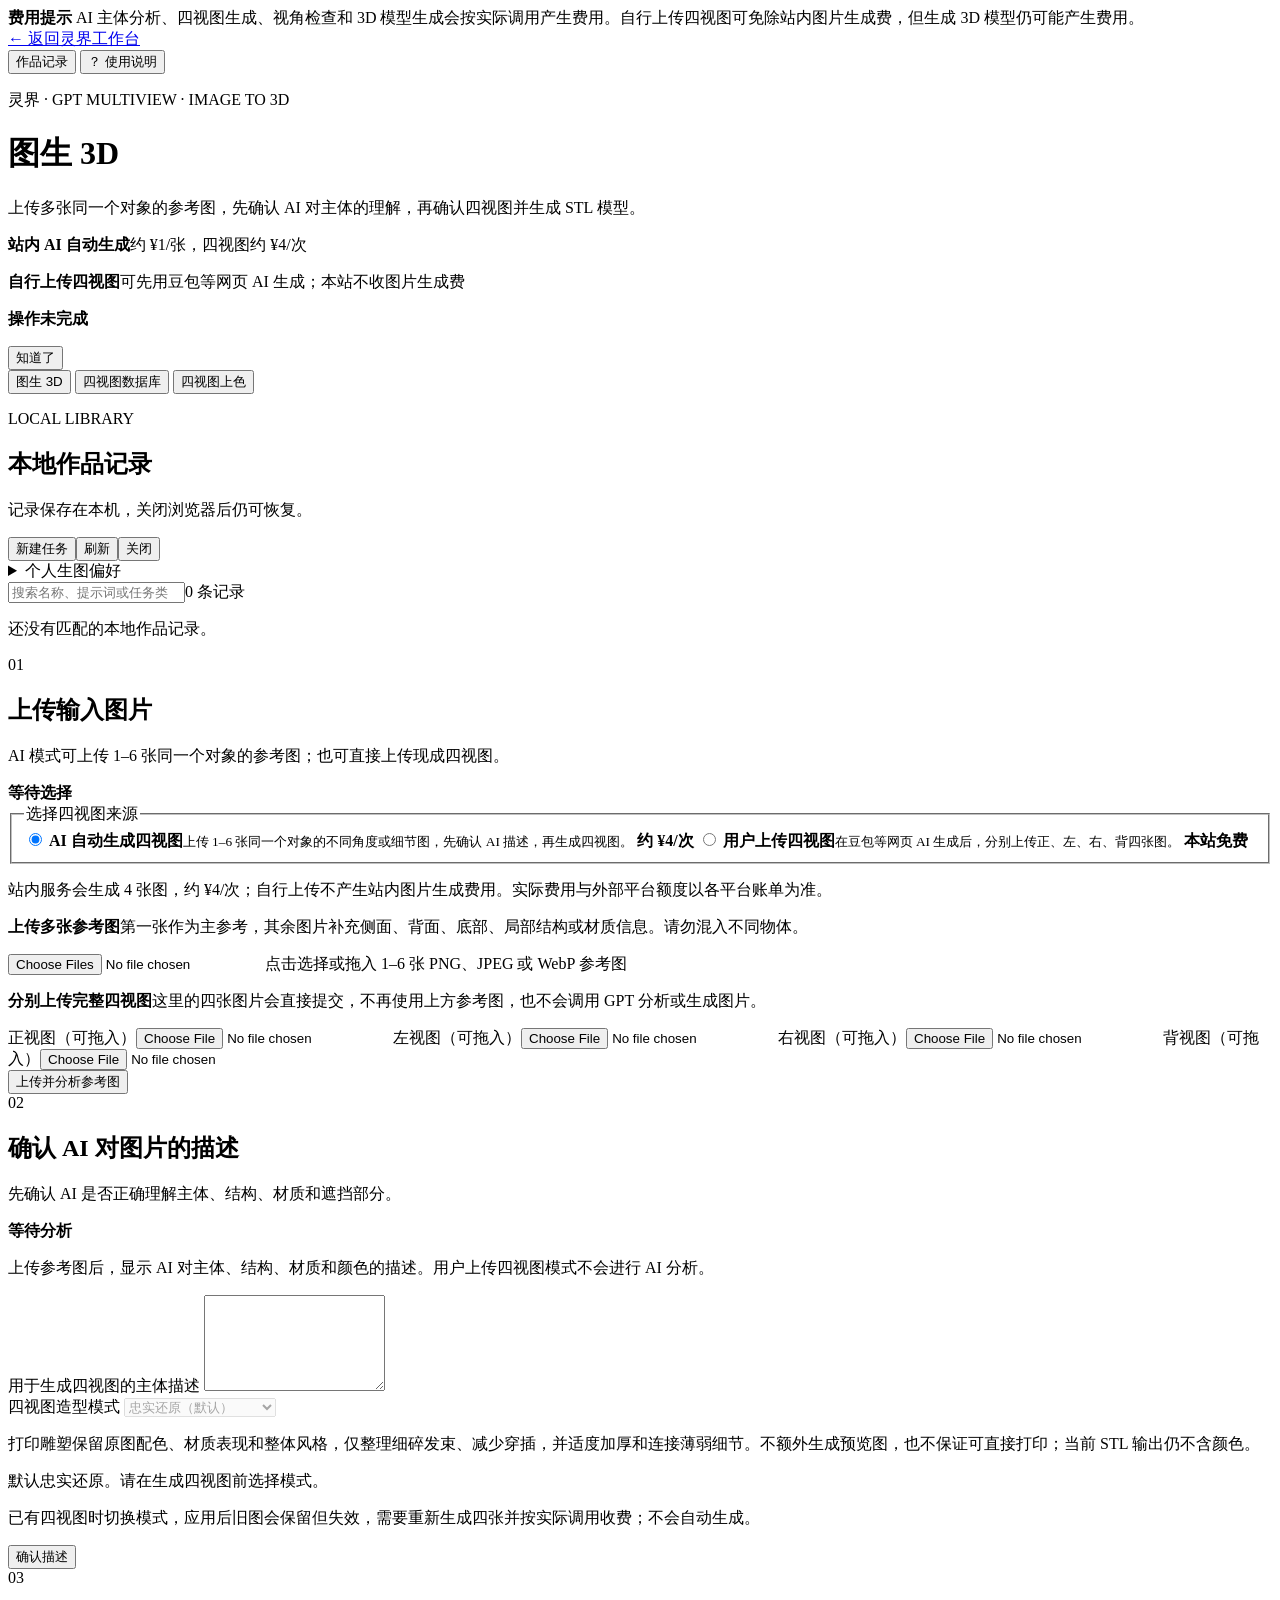
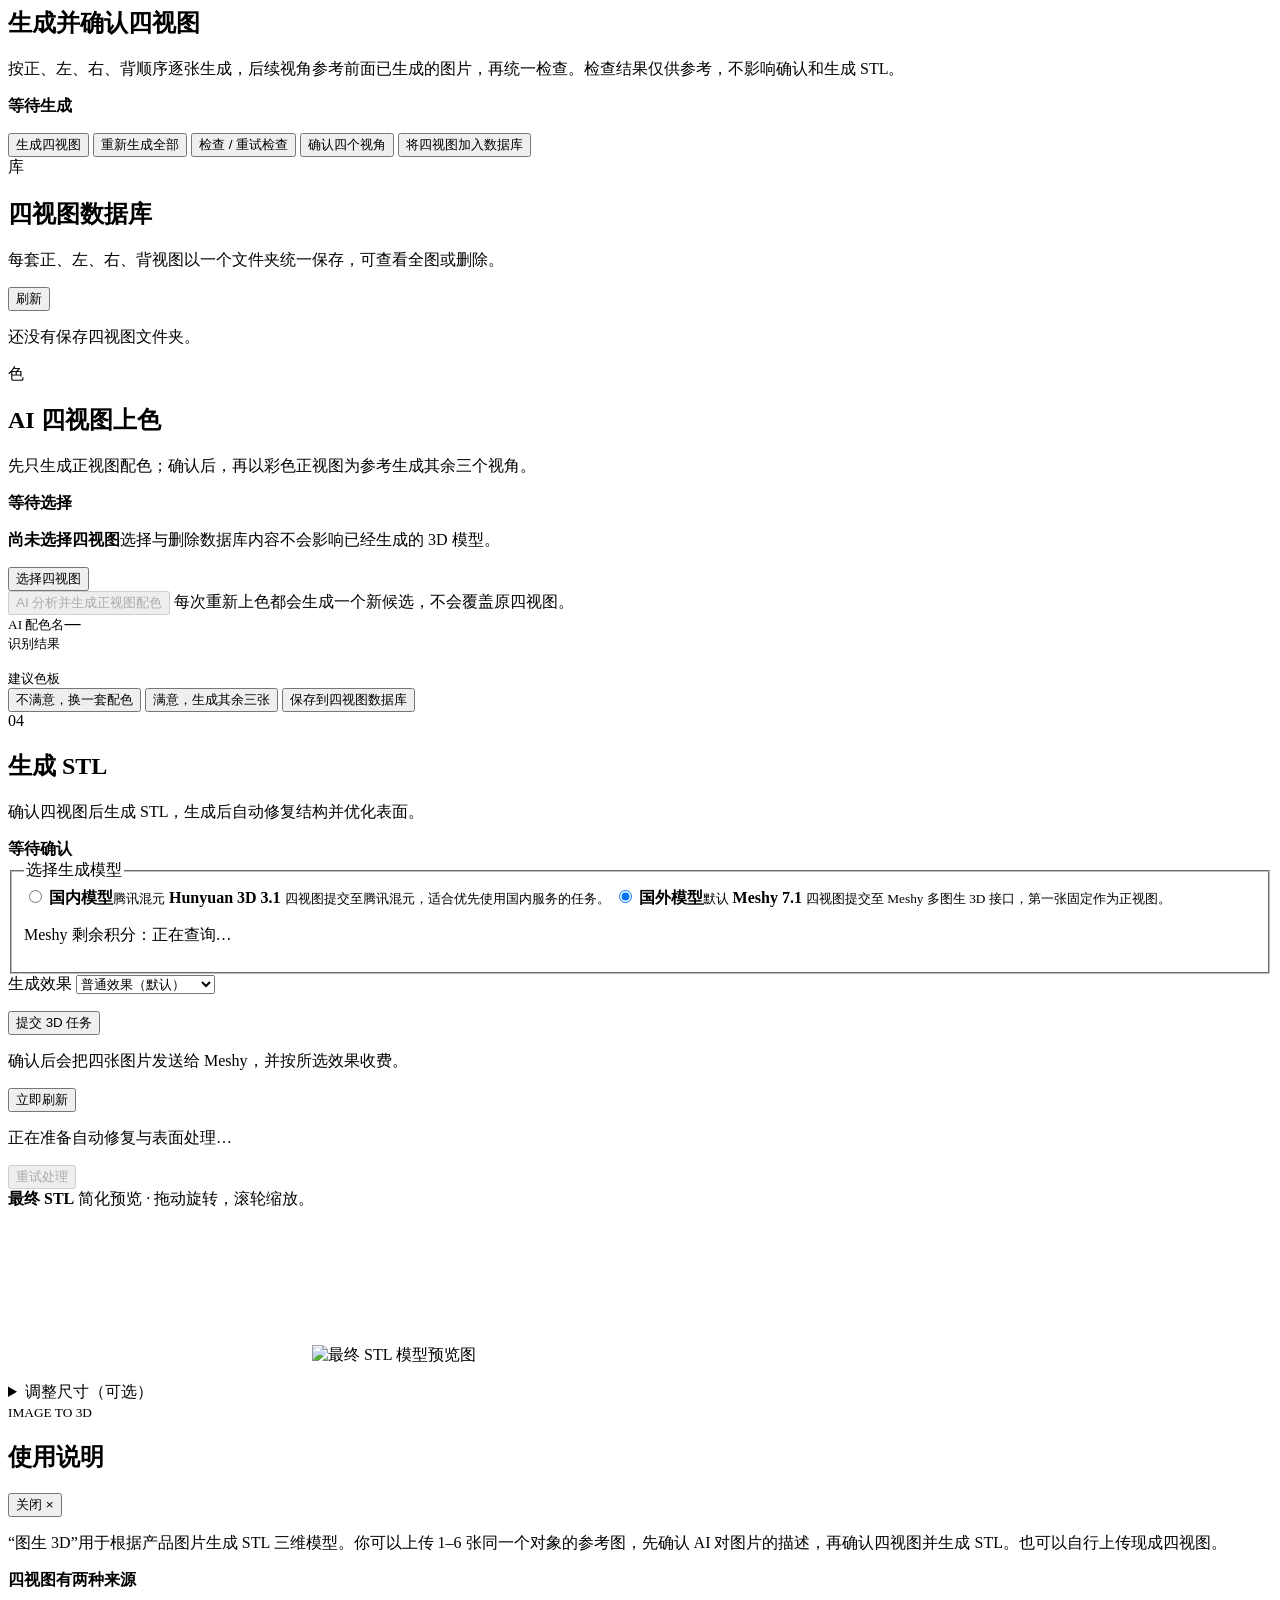
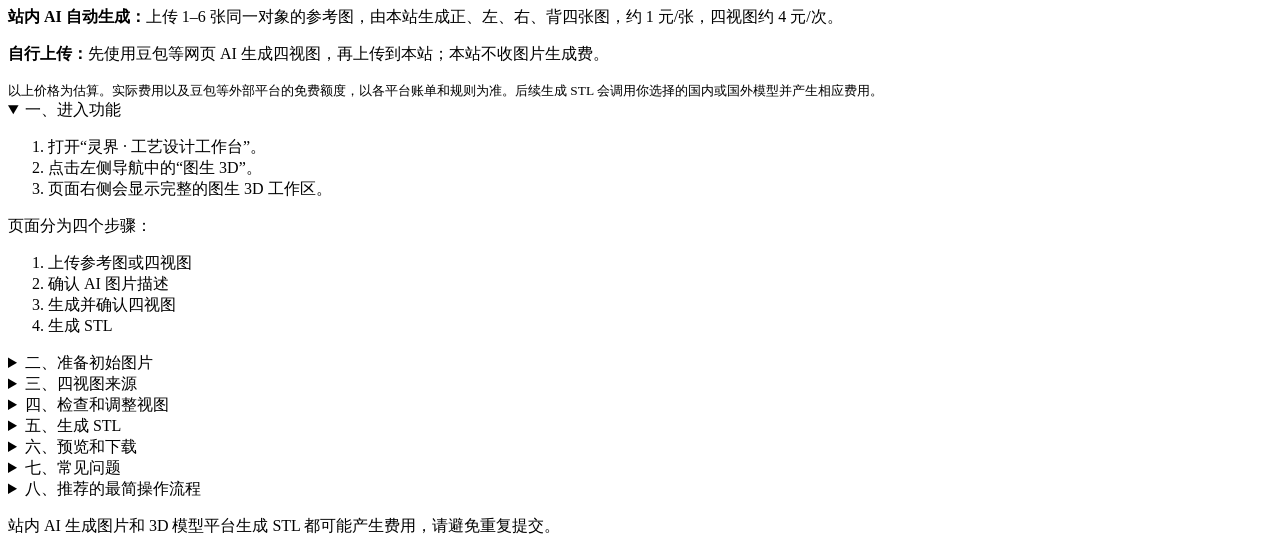
==== image3d_frontend/index.html @ 9ce78690 "all" ====
<!doctype html>
<html lang="zh-CN">
<head>
  <meta charset="utf-8">
  <meta name="viewport" content="width=device-width, initial-scale=1">
  <title>灵界 · 图生 3D</title>
  <link rel="stylesheet" href="/static/styles.css?v=20261128-4">
  <link rel="stylesheet" href="/assets/fee-banner.css">
</head>
<body>
  <aside id="paid-feature-banner" class="paid-feature-banner" role="note" aria-label="费用提示">
    <strong>费用提示</strong>
    <span>AI 主体分析、四视图生成、视角检查和 3D 模型生成会按实际调用产生费用。自行上传四视图可免除站内图片生成费，但生成 3D 模型仍可能产生费用。</span>
  </aside>
  <main class="shell">
    <header class="hero">
      <a class="back-link" href="/">← 返回灵界工作台</a>
      <div class="hero-actions">
        <button id="library-toggle" class="library-toggle" type="button" aria-controls="library-panel" aria-expanded="false">作品记录</button>
        <button id="guide-toggle" class="guide-toggle" type="button" aria-controls="usage-guide" aria-expanded="false">？ 使用说明</button>
      </div>
      <p id="workspace-eyebrow" class="eyebrow">灵界 · GPT MULTIVIEW · IMAGE TO 3D</p>
      <h1 id="workspace-title">图生 3D</h1>
      <p id="workspace-copy" class="hero-copy">上传多张同一个对象的参考图，先确认 AI 对主体的理解，再确认四视图并生成 STL 模型。</p>
      <div id="view-source-intro" class="view-source-intro" aria-label="四视图来源说明">
        <p><strong>站内 AI 自动生成</strong><span>约 ¥1/张，四视图约 ¥4/次</span></p>
        <p><strong>自行上传四视图</strong><span>可先用豆包等网页 AI 生成；本站不收图片生成费</span></p>
      </div>
    </header>

    <div id="notice" class="notice hidden" role="status" aria-live="polite"></div>
    <div id="workflow-error" class="error-panel hidden" role="alert">
      <div><strong id="workflow-error-title">操作未完成</strong><p id="workflow-error-message"></p><code id="workflow-error-code"></code></div>
      <button id="dismiss-error" type="button">知道了</button>
    </div>

    <nav class="workspace-switcher" aria-label="图生 3D 功能选择">
      <button type="button" data-workspace="3d" aria-pressed="true">图生 3D</button>
      <button type="button" data-workspace="library" aria-pressed="false">四视图数据库</button>
      <button type="button" data-workspace="color" aria-pressed="false">四视图上色</button>
    </nav>

    <section id="library-panel" class="library-panel hidden" aria-labelledby="library-title">
      <header class="library-heading">
        <div><p class="eyebrow">LOCAL LIBRARY</p><h2 id="library-title">本地作品记录</h2><p id="library-status">记录保存在本机，关闭浏览器后仍可恢复。</p></div>
        <div><button id="library-new-task" type="button">新建任务</button><button id="library-refresh" type="button">刷新</button><button id="library-close" type="button">关闭</button></div>
      </header>
      <details class="library-preferences">
        <summary>个人生图偏好</summary>
        <label class="library-preference-switch"><input id="library-preferences-enabled" type="checkbox"> 在之后创建的新任务中应用这些偏好</label>
        <textarea id="library-preferences-prompt" rows="4" maxlength="4000" placeholder="例如：主体居中、背景简洁、偏写实、避免过度磨皮；金属产品使用柔和侧光。"></textarea>
        <div class="library-preference-actions"><small>只在创建新任务时锁定；每条记录都会标明是否应用过偏好。</small><button id="library-save-preferences" type="button">保存偏好</button></div>
      </details>
      <div class="library-toolbar"><input id="library-search" type="search" placeholder="搜索名称、提示词或任务类型"><span id="library-count">0 条记录</span></div>
      <p id="library-empty" class="library-empty">还没有匹配的本地作品记录。</p>
      <div id="library-grid" class="library-grid"></div>
    </section>

    <section id="upload-step" class="panel" data-workspace-view="3d">
      <div class="step-title"><span>01</span><div><h2>上传输入图片</h2><p>AI 模式可上传 1–6 张同一个对象的参考图；也可直接上传现成四视图。</p></div><b id="upload-state" class="step-state active">等待选择</b></div>
      <form id="upload-form" class="stack">
        <fieldset class="view-source-options">
          <legend>选择四视图来源</legend>
          <label class="source-option">
            <input type="radio" name="view-source" value="generated" checked>
            <span><strong>AI 自动生成四视图</strong><small>上传 1–6 张同一个对象的不同角度或细节图，先确认 AI 描述，再生成四视图。</small></span>
            <b>约 ¥4/次</b>
          </label>
          <label class="source-option">
            <input type="radio" name="view-source" value="uploaded">
            <span><strong>用户上传四视图</strong><small>在豆包等网页 AI 生成后，分别上传正、左、右、背四张图。</small></span>
            <b>本站免费</b>
          </label>
        </fieldset>
        <p class="input-help source-fee-note">站内服务会生成 4 张图，约 ¥4/次；自行上传不产生站内图片生成费用。实际费用与外部平台额度以各平台账单为准。</p>
        <div id="reference-upload" class="reference-upload">
          <p><strong>上传多张参考图</strong><span>第一张作为主参考，其余图片补充侧面、背面、底部、局部结构或材质信息。请勿混入不同物体。</span></p>
          <label class="dropzone" for="image-input">
            <input id="image-input" name="image" type="file" accept="image/png,image/jpeg,image/webp" multiple required data-paste-label="3D 参考图">
            <span id="drop-copy">点击选择或拖入 1–6 张 PNG、JPEG 或 WebP 参考图</span>
          </label>
          <div id="upload-previews" class="reference-previews"></div>
        </div>
        <div id="manual-views" class="manual-views hidden">
          <p><strong>分别上传完整四视图</strong><span>这里的四张图片会直接提交，不再使用上方参考图，也不会调用 GPT 分析或生成图片。</span></p>
          <label>正视图（可拖入）<input id="front-input" type="file" accept="image/png,image/jpeg,image/webp" data-paste-label="正视图"></label>
          <label>左视图（可拖入）<input id="left-input" type="file" accept="image/png,image/jpeg,image/webp" data-paste-label="左视图"></label>
          <label>右视图（可拖入）<input id="right-input" type="file" accept="image/png,image/jpeg,image/webp" data-paste-label="右视图"></label>
          <label>背视图（可拖入）<input id="back-input" type="file" accept="image/png,image/jpeg,image/webp" data-paste-label="背视图"></label>
        </div>
        <button id="upload-submit" class="primary" type="submit">上传并分析参考图</button>
      </form>
    </section>

    <section id="prompt-step" class="panel" data-workspace-view="3d">
      <div class="step-title"><span>02</span><div><h2>确认 AI 对图片的描述</h2><p>先确认 AI 是否正确理解主体、结构、材质和遮挡部分。</p></div><b id="description-state" class="step-state">等待分析</b></div>
      <div class="prompt-content plain">
        <div id="server-reference-previews" class="reference-previews reviewed"></div>
        <p id="analysis-empty" class="empty-copy">上传参考图后，显示 AI 对主体、结构、材质和颜色的描述。用户上传四视图模式不会进行 AI 分析。</p>
        <div id="analysis" class="analysis-grid"></div>
        <label id="prompt-label">用于生成四视图的主体描述
          <textarea id="prompt-editor" rows="6"></textarea>
        </label>
        <div id="view-mode-settings" class="view-mode-settings">
          <label for="view-mode">四视图造型模式
            <select id="view-mode" aria-describedby="view-mode-help view-mode-status" disabled>
              <option value="faithful" selected>忠实还原（默认）</option>
              <option value="print_sculpture">打印雕塑（保留配色）</option>
            </select>
          </label>
          <p id="view-mode-help" class="input-help">打印雕塑保留原图配色、材质表现和整体风格，仅整理细碎发束、减少穿插，并适度加厚和连接薄弱细节。不额外生成预览图，也不保证可直接打印；当前 STL 输出仍不含颜色。</p>
          <p id="view-mode-status" class="input-help" role="status" aria-live="polite">默认忠实还原。请在生成四视图前选择模式。</p>
          <p class="input-help">已有四视图时切换模式，应用后旧图会保留但失效，需要重新生成四张并按实际调用收费；不会自动生成。</p>
        </div>
        <div class="actions">
          <button id="confirm-description" class="primary" type="button">确认描述</button>
        </div>
      </div>
    </section>

    <section id="views-step" class="panel" data-workspace-view="3d">
      <div class="step-title"><span>03</span><div><h2>生成并确认四视图</h2><p>按正、左、右、背顺序逐张生成，后续视角参考前面已生成的图片，再统一检查。检查结果仅供参考，不影响确认和生成 STL。</p></div><b id="views-state" class="step-state">等待生成</b></div>
      <div id="views-grid" class="views-grid"></div>
      <p id="view-review-summary" class="empty-copy hidden" role="status" aria-live="polite" tabindex="-1"></p>
      <div class="actions">
        <button id="generate-views" class="primary" type="button">生成四视图</button>
        <button id="regenerate-views" class="secondary" type="button">重新生成全部</button>
        <button id="review-views" class="secondary" type="button">检查 / 重试检查</button>
        <button id="confirm-views" class="primary" type="button">确认四个视角</button>
        <button id="save-view-folder" class="secondary" type="button">将四视图加入数据库</button>
      </div>
    </section>

    <section id="view-library-step" class="panel standalone-module hidden" data-workspace-view="library">
      <div class="step-title"><span>库</span><div><h2>四视图数据库</h2><p>每套正、左、右、背视图以一个文件夹统一保存，可查看全图或删除。</p></div><button id="refresh-view-library" class="secondary" type="button">刷新</button></div>
      <p id="view-library-empty" class="empty-copy">还没有保存四视图文件夹。</p>
      <div id="view-library-grid" class="view-folder-grid"></div>
    </section>

    <section id="view-color-step" class="panel standalone-module hidden" data-workspace-view="color">
      <div class="step-title"><span>色</span><div><h2>AI 四视图上色</h2><p>先只生成正视图配色；确认后，再以彩色正视图为参考生成其余三个视角。</p></div><b id="color-workflow-state" class="step-state active">等待选择</b></div>
      <div id="color-view-selection" class="color-view-selection">
        <p><strong id="color-view-title">尚未选择四视图</strong><span>选择与删除数据库内容不会影响已经生成的 3D 模型。</span></p>
        <button id="choose-color-views" class="primary" type="button">选择四视图</button>
      </div>
      <div id="color-view-preview" class="views-grid hidden"></div>
      <div class="color-actions">
        <button id="generate-color-front" class="primary" type="button" disabled>AI 分析并生成正视图配色</button>
        <span>每次重新上色都会生成一个新候选，不会覆盖原四视图。</span>
      </div>
      <section id="color-draft" class="color-draft hidden" aria-live="polite">
        <div class="color-analysis">
          <div><small>AI 配色名</small><strong id="color-scheme-name">—</strong></div>
          <div><small>识别结果</small><p id="color-analysis-summary"></p></div>
          <div><small>建议色板</small><div id="color-palette" class="color-palette"></div></div>
        </div>
        <div id="color-result-grid" class="views-grid"></div>
        <div class="actions color-draft-actions">
          <button id="retry-color-front" class="secondary" type="button">不满意，换一套配色</button>
          <button id="complete-color-views" class="primary" type="button">满意，生成其余三张</button>
          <button id="save-color-scheme" class="primary hidden" type="button">保存到四视图数据库</button>
        </div>
      </section>
    </section>

    <section id="generate-step" class="panel" data-workspace-view="3d">
      <div class="step-title"><span>04</span><div><h2>生成 STL</h2><p id="model-provider-heading">确认四视图后生成 STL，生成后自动修复结构并优化表面。</p></div><b id="generate-state" class="step-state">等待确认</b></div>
      <fieldset class="model-provider-options">
        <legend>选择生成模型</legend>
        <label class="model-provider-option">
          <input type="radio" name="model-provider" value="hunyuan">
          <span class="model-provider-card">
            <span class="model-provider-top"><b>国内模型</b><small>腾讯混元</small></span>
            <strong>Hunyuan 3D 3.1</strong>
            <small>四视图提交至腾讯混元，适合优先使用国内服务的任务。</small>
          </span>
        </label>
        <label class="model-provider-option">
          <input type="radio" name="model-provider" value="meshy" checked>
          <span class="model-provider-card">
            <span class="model-provider-top"><b>国外模型</b><small>默认</small></span>
            <strong>Meshy 7.1</strong>
            <small>四视图提交至 Meshy 多图生 3D 接口，第一张固定作为正视图。</small>
          </span>
        </label>
        <p id="meshy-balance" class="meshy-balance" role="status" aria-atomic="true">Meshy 剩余积分：正在查询…</p>
      </fieldset>
      <div class="options">
        <label class="quality-field" for="generation-quality">生成效果
          <select id="generation-quality">
            <option value="normal" selected>普通效果（默认）</option>
            <option value="good">好效果（细节更多）</option>
          </select>
        </label>
      </div>
      <p id="quality-description" class="input-help"></p>
      <button id="generate-3d" class="primary" type="button">提交 3D 任务</button>
      <p id="model-provider-note" class="cost-note">确认后会把四张图片发送给 Meshy，并按所选效果收费。</p>
      <div id="task-progress" class="progress hidden">
        <div class="spinner"></div>
        <div><strong id="task-stage"></strong><span id="task-elapsed"></span><code id="task-id"></code></div>
        <button id="refresh-task" class="secondary" type="button">立即刷新</button>
      </div>
      <div id="model-processing" class="model-processing hidden">
        <span id="model-processing-spinner" class="spinner hidden" aria-hidden="true"></span>
        <p id="model-processing-summary" role="status" aria-live="polite" aria-atomic="true">正在准备自动修复与表面处理…</p>
        <button id="retry-model-processing" class="secondary hidden" type="button" disabled>重试处理</button>
      </div>
      <div id="model-preview" class="model-preview hidden">
        <div>
          <strong>最终 STL</strong><span id="model-meta"></span>
          <span id="model-preview-status">简化预览 · 拖动旋转，滚轮缩放。</span>
        </div>
        <div class="preview-surface">
          <canvas id="stl-canvas" class="hidden" aria-label="最终 STL 模型交互预览"></canvas>
          <img id="model-preview-image" class="hidden" alt="最终 STL 模型预览图">
        </div>
      </div>
      <div id="model-results" class="model-results"></div>
      <p id="task-credit-usage" class="task-credit-usage hidden" role="status" aria-atomic="true"></p>
      <details id="resize-step" class="resize-details">
        <summary>调整尺寸（可选）</summary>
        <div class="resize-details-body">
          <div class="resize-heading"><p>默认使用最终 STL，也可选择本地文件。</p><b id="resize-state" class="step-state">等待文件</b></div>
          <div class="stl-resize-source">
            <button id="use-generated-stl" class="secondary" type="button" disabled>使用最终 STL</button>
            <label class="stl-file-button" for="resize-stl-input">选择本地 STL
              <input id="resize-stl-input" type="file" accept=".stl,model/stl,application/sla">
            </label>
            <span id="resize-source-status">尚未载入 STL</span>
          </div>
          <div id="stl-resize-editor" class="stl-resize-editor hidden">
            <div class="dimension-summary">
              <strong>原始尺寸</strong>
              <span id="original-dimensions">X — · Y — · Z —</span>
              <small>STL 不记录单位，以下数值按毫米（mm）解释。</small>
            </div>
            <div class="resize-controls">
              <label for="scale-percent">整体比例（%）
                <input id="scale-percent" type="number" min="0.01" max="100000" step="0.01" value="100" inputmode="decimal">
              </label>
              <label for="target-x">目标 X（mm）
                <input id="target-x" data-dimension="0" type="number" min="0.0001" step="0.01" inputmode="decimal">
              </label>
              <label for="target-y">目标 Y（mm）
                <input id="target-y" data-dimension="1" type="number" min="0.0001" step="0.01" inputmode="decimal">
              </label>
              <label for="target-z">目标 Z（mm）
                <input id="target-z" data-dimension="2" type="number" min="0.0001" step="0.01" inputmode="decimal">
              </label>
            </div>
            <label class="resize-lock" for="lock-proportions"><input id="lock-proportions" type="checkbox" checked> <span>锁定比例，修改任一尺寸时同步缩放其他方向</span></label>
            <div class="resize-output">
              <span id="resize-result-summary">输出尺寸：—</span>
              <button id="download-resized-stl" class="primary" type="button">下载调整后的 STL</button>
            </div>
          </div>
          <p class="cost-note">尺寸调整在浏览器内完成，不上传文件，不产生模型平台费用。</p>
        </div>
      </details>
    </section>
  </main>

  <aside id="usage-guide" class="guide-drawer" aria-hidden="true" aria-labelledby="guide-title" inert>
    <header class="guide-header">
      <div><small>IMAGE TO 3D</small><h2 id="guide-title">使用说明</h2></div>
      <button id="guide-close" type="button" aria-label="关闭使用说明">关闭 ×</button>
    </header>
    <div class="guide-content">
      <p class="guide-lead">“图生 3D”用于根据产品图片生成 STL 三维模型。你可以上传 1–6 张同一个对象的参考图，先确认 AI 对图片的描述，再确认四视图并生成 STL。也可以自行上传现成四视图。</p>
      <section class="guide-source-choice">
        <strong>四视图有两种来源</strong>
        <p><b>站内 AI 自动生成：</b>上传 1–6 张同一对象的参考图，由本站生成正、左、右、背四张图，约 1 元/张，四视图约 4 元/次。</p>
        <p><b>自行上传：</b>先使用豆包等网页 AI 生成四视图，再上传到本站；本站不收图片生成费。</p>
        <small>以上价格为估算。实际费用以及豆包等外部平台的免费额度，以各平台账单和规则为准。后续生成 STL 会调用你选择的国内或国外模型并产生相应费用。</small>
      </section>

      <details open>
        <summary>一、进入功能</summary>
        <ol>
          <li>打开“灵界 · 工艺设计工作台”。</li>
          <li>点击左侧导航中的“图生 3D”。</li>
          <li>页面右侧会显示完整的图生 3D 工作区。</li>
        </ol>
        <p>页面分为四个步骤：</p>
        <ol><li>上传参考图或四视图</li><li>确认 AI 图片描述</li><li>生成并确认四视图</li><li>生成 STL</li></ol>
      </details>

      <details>
        <summary>二、准备初始图片</summary>
        <p>参考图建议满足以下条件：</p>
        <ul>
          <li>可上传 1–6 张图，但所有图片必须是同一个物体。</li>
          <li>物体轮廓完整，没有被大面积遮挡或裁切。</li>
          <li>尽量使用正面或斜前方视角。</li>
          <li>背景简单，主体与背景容易区分。</li>
          <li>支持 PNG、JPEG、WebP。</li>
          <li>图片至少为 128 × 128 像素。</li>
          <li>单张上传文件不超过 4 MB；网页会自动压缩较大的图片。</li>
        </ul>
        <p>建议把信息最完整的图放在第一张，再用侧面、背面、底部和局部细节图补充不可见结构。</p>
      </details>

      <details>
        <summary>三、四视图来源</summary>
        <p><b>注意⚠️：</b>两种方法对于生成质量和需不需要微调没有多大区别。只要图片完整大概率都能一次性生成，如果图片不完整（比如看不到底部）大概率还是需要用提示词微调几次。</p>
        <h3>方式 A：AI 自动生成</h3>
        <p>让网站上的 AI 自动生成四个视角的图片，有问题直接在网站上微调。</p>
        <p>这个因为调用 API 每一张需要一块钱。</p>
        <h3>方式 B：自己上传</h3>
        <p>使用豆包等网页 AI 生成四个视角的图片，网站 AI 无限使用所以不需要额外一张图片付一次钱。</p>
      </details>

      <details>
        <summary>四、检查和调整视图</summary>
        <p>视图区域会同时显示：</p>
        <ul><li>正视图</li><li>左视图</li><li>右视图</li><li>背视图</li></ul>
        <h3>网站 AI 生成结果需要调整</h3>
        <ul>
          <li>在对应视图下输入修改要求，然后点击“微调”。</li>
          <li>先检查“AI 对图片的描述”，必要时直接修改，确认后才能生成四视图。</li>
          <li>点击“重新生成全部”会重新调用四个视角，可能再次产生费用。</li>
          <li>如果只有一张生成失败，系统会保留已经成功的图片；再次操作时只重试未完成视图。</li>
          <li>视角检查仅提供建议。四张图齐全且对应当前描述和模式时，即使检查未通过或未完成，也可以确认、保存到数据库并继续生成 STL；重试问题视角由你选择。</li>
        </ul>
        <h3>手动上传结果需要调整</h3>
        <p>点击对应图片下方的“替换左视图”“替换右视图”或“替换背视图”，只需重新上传该视图。</p>
        <p>确认图片没有明显问题后，点击“确认四个视角”。按钮会变成“已确认 ✓”，随后可以提交 STL 任务。</p>
      </details>

      <details>
        <summary>五、生成 STL</summary>
        <h3>1. 选择生成效果</h3>
        <ul>
          <li><b>普通效果：</b>生成更快、花费较少，适合大多数模型。</li>
          <li><b>好效果：</b>细节更多，适合对外形要求较高的模型。</li>
        </ul>
        <p>不确定怎么选时，保持默认的“普通效果”即可。</p>
        <h3>2. 提交任务</h3>
        <ol>
          <li>点击“提交 STL 任务”。</li>
          <li>页面会依次显示提交、排队、生成和保存状态。</li>
          <li>页面会显示已等待时间、当前模型平台和任务编号。</li>
          <li>生成过程中可以返回工作台；只要当前标签页没有关闭，页面会继续查询任务状态。</li>
        </ol>
        <p>生成时间受图片复杂度、供应商队列和网络状态影响。按钮处于“正在生成 STL”时，不要重复提交。</p>
      </details>

      <details>
        <summary>六、预览和下载</summary>
        <p>生成成功后：</p>
        <ul>
          <li>模型生成后会自动修复结构并处理表面，完成后显示最终 STL。</li>
          <li>可以在预览区域拖动模型旋转。</li>
          <li>使用鼠标滚轮可以缩放模型。</li>
          <li>页面会显示 STL 文件大小。</li>
          <li>点击“下载文件”保存最终 <code>.stl</code> 文件；需要修改尺寸时展开“调整尺寸（可选）”。</li>
        </ul>
        <p>如果交互预览加载失败，但下载按钮仍然存在，可以直接下载 STL，不影响模型文件本身。</p>
      </details>

      <details>
        <summary>七、常见问题</summary>
        <h3>一直显示“处理中”怎么办？</h3>
        <p>先观察右上角步骤状态：</p>
        <ul>
          <li>如果已经显示“已确认”或“可以提交”，说明操作已经完成。</li>
          <li>如果出现持久错误卡片，按照错误信息重试。</li>
          <li>网络中断后可以点击“立即刷新”。</li>
          <li>超过系统等待时间的任务会自动解除按钮锁定，并提示是否可以重试。</li>
        </ul>
        <h3>为什么不能确认四个视角？</h3>
        <ul>
          <li>正、左、右、背四张图片还没有全部生成或上传。</li>
          <li>修改了主体描述，但还没有重新生成视图。</li>
          <li>某一张视图生成失败，需要单独重试。</li>
          <li>当前正在进行另一个生成或上传操作。</li>
        </ul>
        <h3>多张参考图应该怎么选？</h3>
        <p>第一张放信息最完整的主参考，其余图补充侧面、背面、底部和局部结构。不要混入不同版本或不同物体，否则 AI 会在风险提示中标记冲突。</p>
        <h3>为什么 3D 模型任务提交失败？</h3>
        <p>常见原因包括：</p>
        <ul>
          <li>后台生成服务暂时不可用或额度不足。</li>
          <li>Vercel Blob 未配置，腾讯混元或 Meshy 无法访问本地图片。</li>
          <li>网络连接暂时中断。</li>
        </ul>
        <p>页面会保留错误编号和 Request ID。排查问题时请同时提供这两个信息。</p>
        <h3>为什么任务完成后没有下载按钮？</h3>
        <p>模型返回后还会自动修复结构并处理表面，两步完成后才提供最终 STL。若显示“暂未完成”，可以点击“重试处理”，无需重新生成模型。</p>
        <h3>刷新页面后任务还在吗？</h3>
        <p>当前任务保存在当前标签页的会话中：</p>
        <ul>
          <li>在同一个标签页刷新页面，可以继续当前任务。</li>
          <li>关闭标签页后，不会自动恢复上一次任务。</li>
          <li>页面不会自动加载其他任务的图片和内容。</li>
        </ul>
      </details>

      <details>
        <summary>八、推荐的最简操作流程</summary>
        <p>如果你只想快速得到 STL：</p>
        <ol>
          <li>上传同一产品的 1–6 张清晰参考图。</li>
          <li>保持“AI 自动生成”。</li>
          <li>检查并确认 AI 对图片的描述。</li>
          <li>点击“生成四视图”。</li>
          <li>检查正、左、右、背视图并点击“确认四个视角”。</li>
          <li>保持“普通效果”。</li>
          <li>点击“提交 STL 任务”。</li>
          <li>等待完成后预览并下载 STL。</li>
        </ol>
      </details>

      <p class="guide-footnote">站内 AI 生成图片和 3D 模型平台生成 STL 都可能产生费用，请避免重复提交。</p>
    </div>
  </aside>
  <dialog id="save-view-dialog" class="view-dialog">
    <form id="save-view-form" method="dialog">
      <h2>保存四视图</h2>
      <p>四张视图会以同一个文件夹保存。</p>
      <label>文件夹名称<input id="view-folder-name" type="text" maxlength="80" required autocomplete="off" placeholder="例如：白色小熊摆件 v1"></label>
      <div class="actions"><button id="cancel-save-view" class="secondary" type="button">取消</button><button class="primary" type="submit">保存到数据库</button></div>
    </form>
  </dialog>
  <dialog id="view-folder-dialog" class="view-dialog wide-dialog">
    <div class="dialog-heading"><div><h2 id="view-folder-dialog-title">四视图</h2><p>正、左、右、背四张全图</p></div><button id="close-view-folder" class="secondary" type="button">关闭</button></div>
    <div id="view-folder-dialog-grid" class="views-grid"></div>
  </dialog>
  <dialog id="choose-view-dialog" class="view-dialog wide-dialog">
    <div class="dialog-heading"><div><h2>选择用于上色的四视图</h2><p>从已保存的文件夹中选择。</p></div><button id="close-choose-view" class="secondary" type="button">关闭</button></div>
    <div id="choose-view-grid" class="view-folder-grid"></div>
  </dialog>

  <script src="/assets/reset-on-refresh.js?v=20261128-1"></script>
  <script src="/assets/paste-upload.js?v=20261109-1" defer></script>
  <script src="/static/app.js?v=20261128-5" defer></script>
  <script src="/assets/local-library.js?v=20261017-1" defer></script>
</body>
</html>
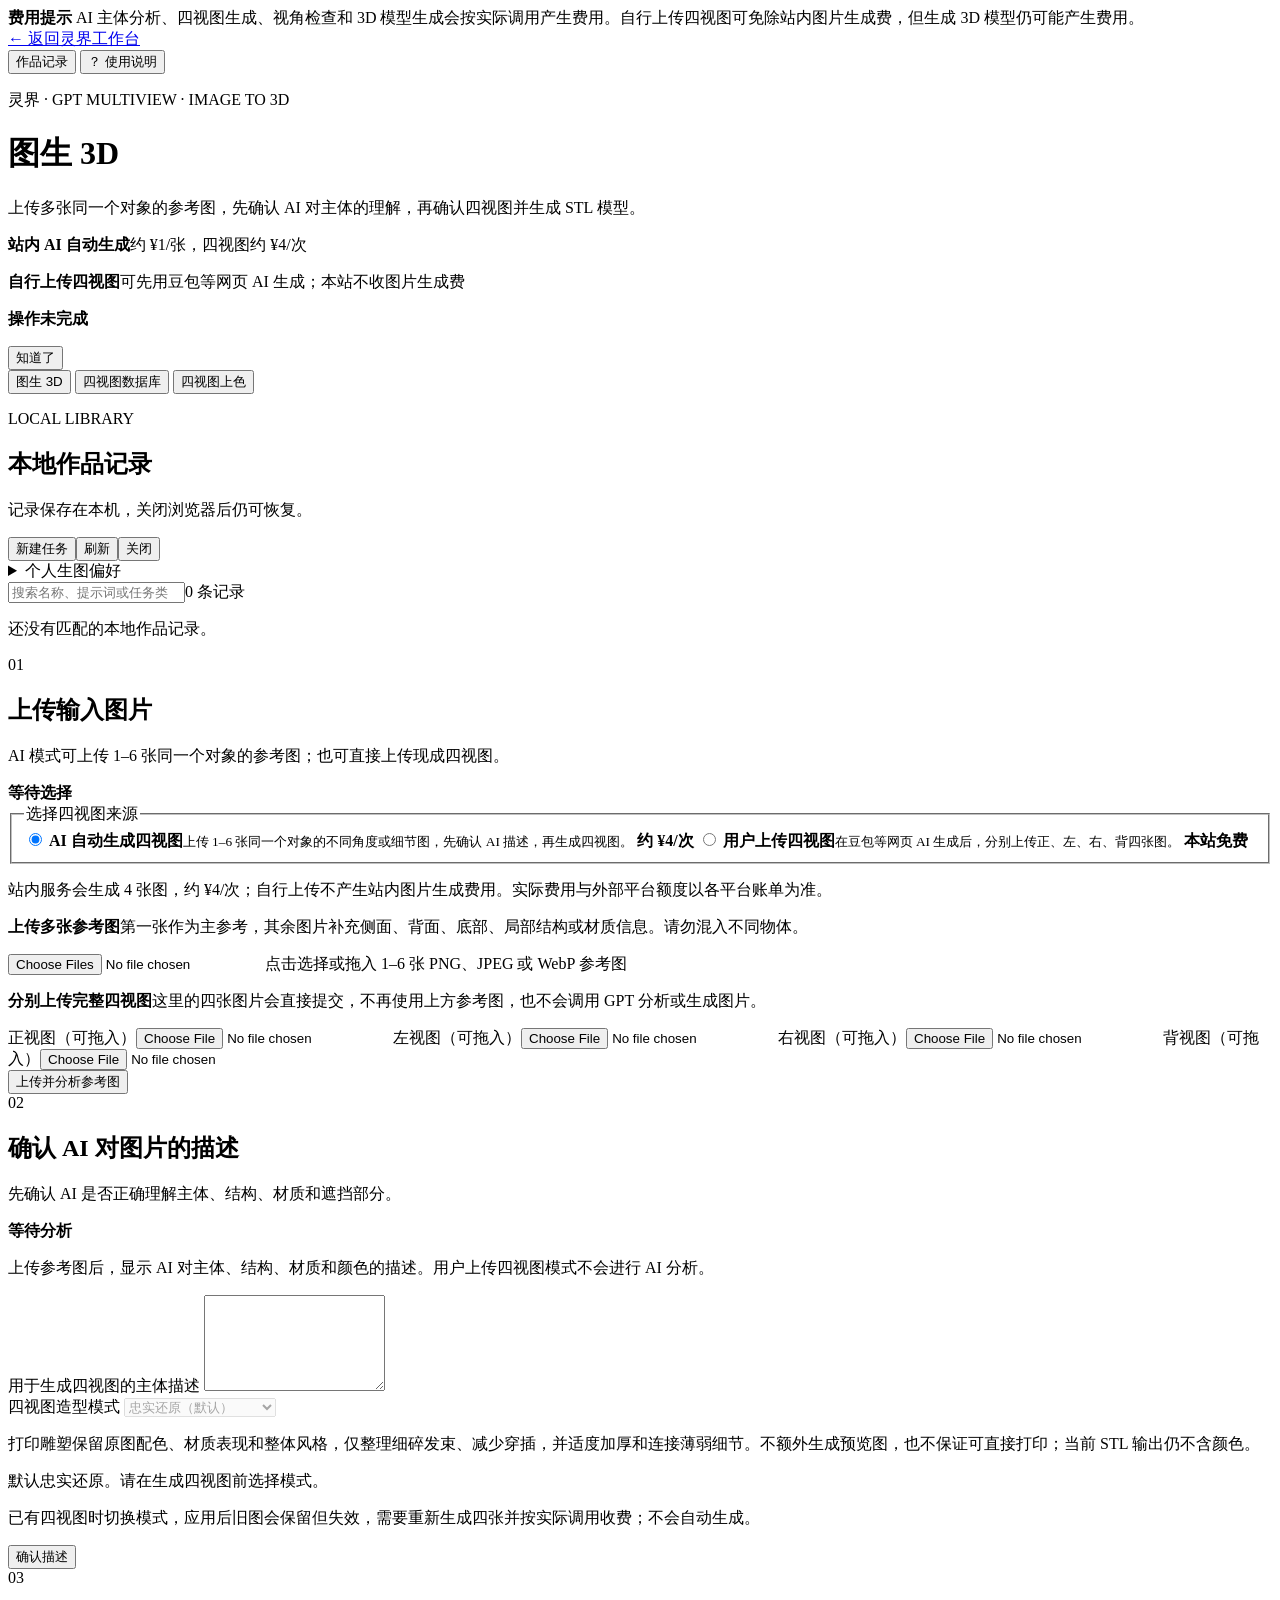
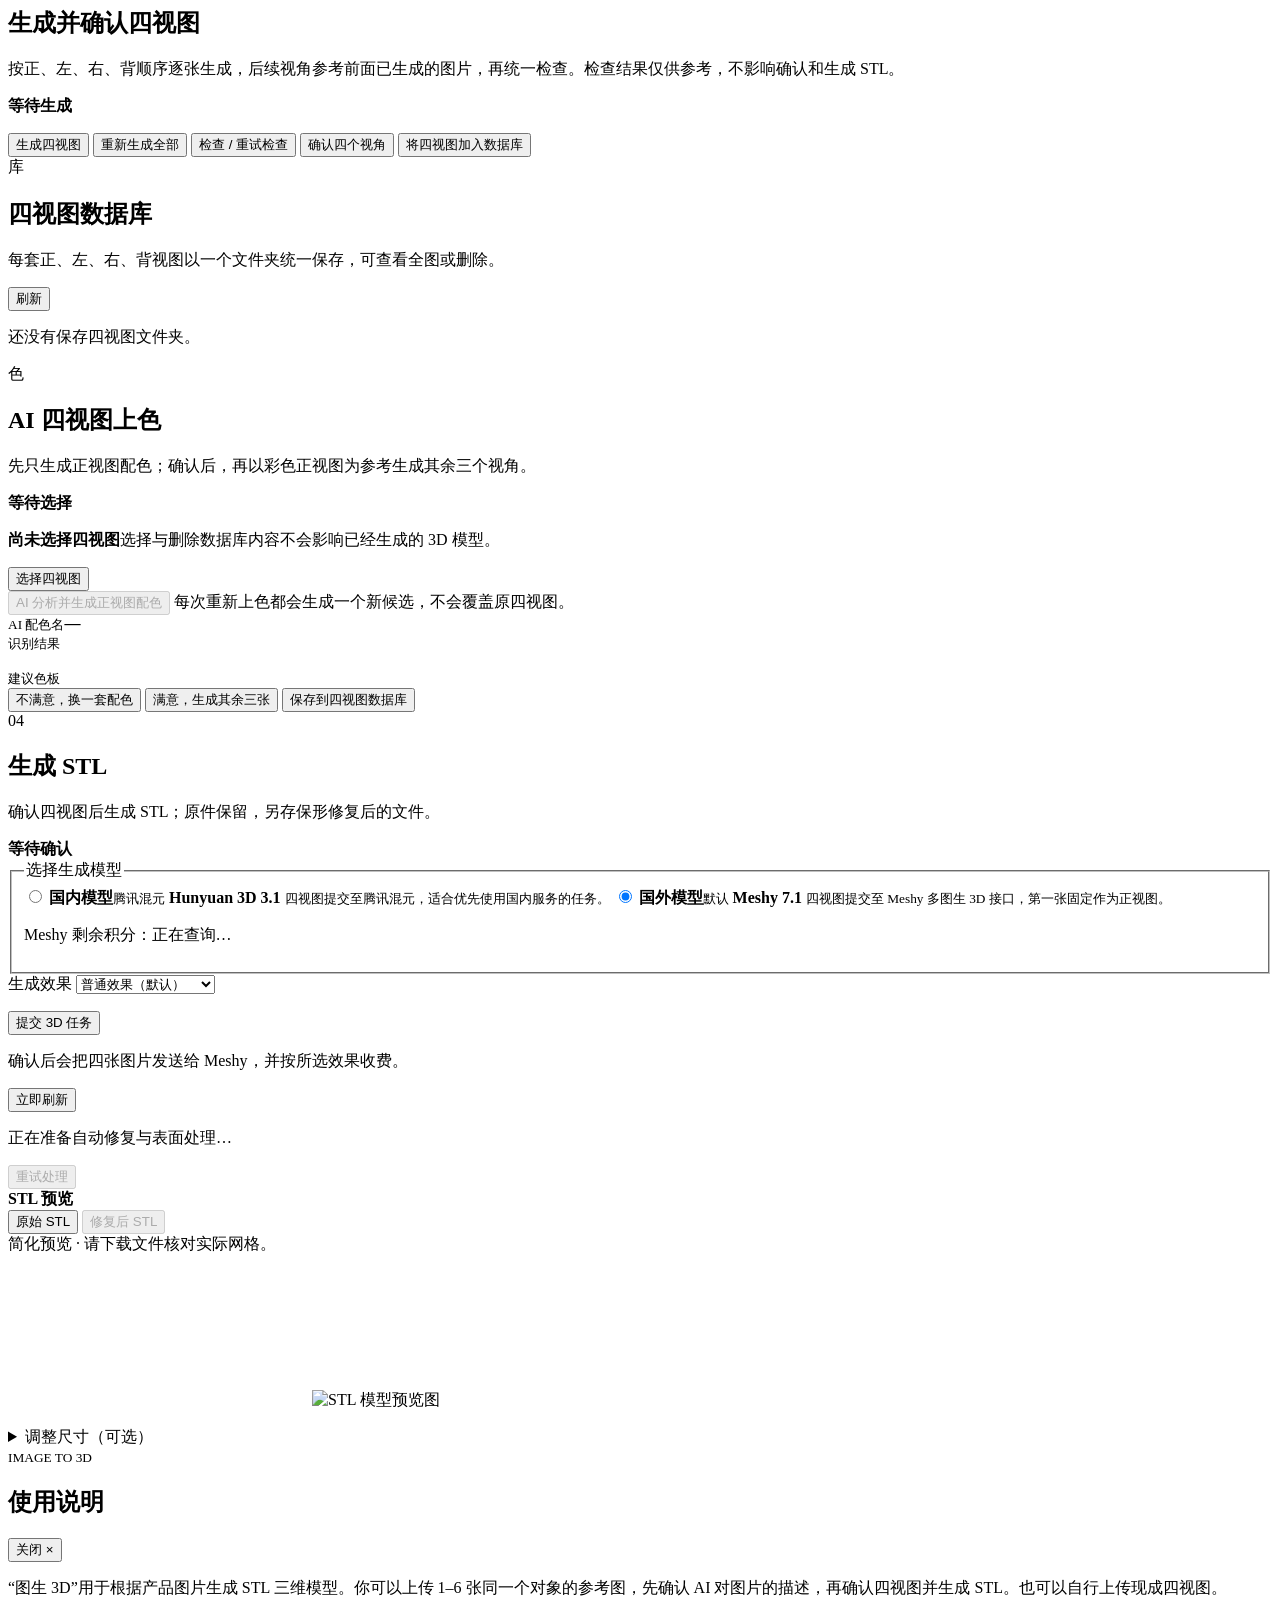
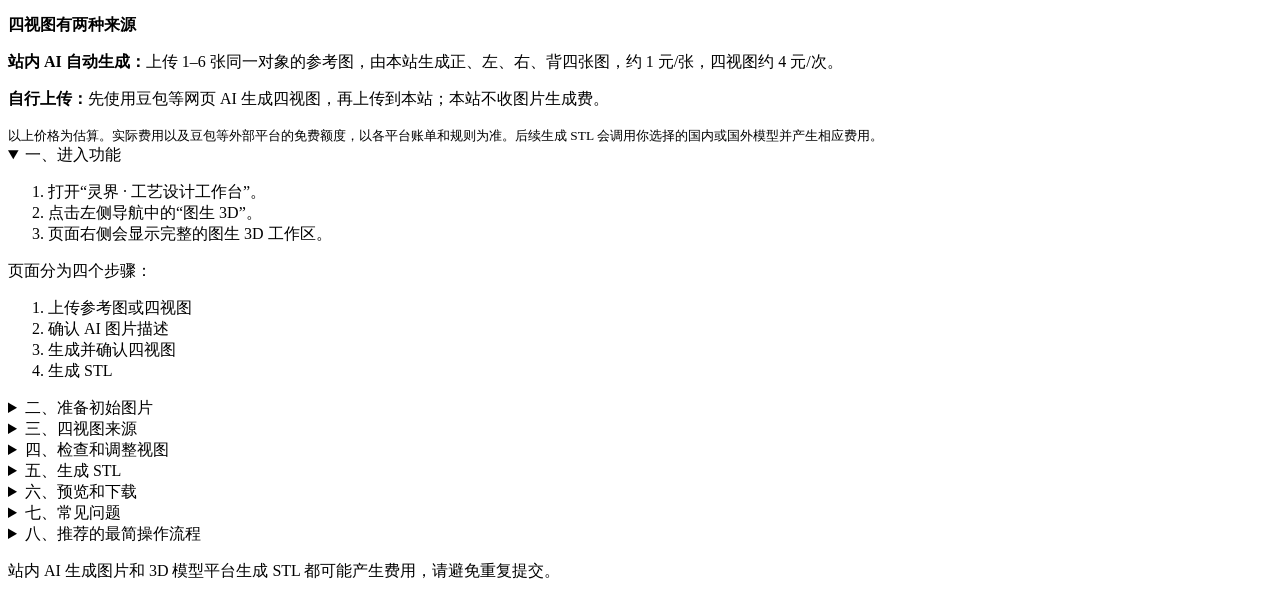
==== commit 0e8e24a5: "all" ====
--- a/image3d_frontend/index.html
+++ b/image3d_frontend/index.html
@@ -4,7 +4,7 @@
   <meta charset="utf-8">
   <meta name="viewport" content="width=device-width, initial-scale=1">
   <title>灵界 · 图生 3D</title>
-  <link rel="stylesheet" href="/static/styles.css?v=20261128-4">
+  <link rel="stylesheet" href="/static/styles.css?v=20261128-6">
   <link rel="stylesheet" href="/assets/fee-banner.css">
 </head>
 <body>
@@ -164,7 +164,7 @@
     </section>
 
     <section id="generate-step" class="panel" data-workspace-view="3d">
-      <div class="step-title"><span>04</span><div><h2>生成 STL</h2><p id="model-provider-heading">确认四视图后生成 STL，生成后自动修复结构并优化表面。</p></div><b id="generate-state" class="step-state">等待确认</b></div>
+      <div class="step-title"><span>04</span><div><h2>生成 STL</h2><p id="model-provider-heading">确认四视图后生成 STL；原件保留，另存保形修复后的文件。</p></div><b id="generate-state" class="step-state">等待确认</b></div>
       <fieldset class="model-provider-options">
         <legend>选择生成模型</legend>
         <label class="model-provider-option">
@@ -208,12 +208,16 @@
       </div>
       <div id="model-preview" class="model-preview hidden">
         <div>
-          <strong>最终 STL</strong><span id="model-meta"></span>
-          <span id="model-preview-status">简化预览 · 拖动旋转，滚轮缩放。</span>
+          <strong id="model-preview-title">STL 预览</strong><span id="model-meta"></span>
+          <div class="stl-preview-switch" role="group" aria-label="选择 STL 预览版本">
+            <button id="preview-original-stl" class="secondary" type="button" aria-pressed="false">原始 STL</button>
+            <button id="preview-processed-stl" class="secondary" type="button" aria-pressed="false" disabled>修复后 STL</button>
+          </div>
+          <span id="model-preview-status">简化预览 · 请下载文件核对实际网格。</span>
         </div>
         <div class="preview-surface">
-          <canvas id="stl-canvas" class="hidden" aria-label="最终 STL 模型交互预览"></canvas>
-          <img id="model-preview-image" class="hidden" alt="最终 STL 模型预览图">
+          <canvas id="stl-canvas" class="hidden" aria-label="STL 模型交互预览"></canvas>
+          <img id="model-preview-image" class="hidden" alt="STL 模型预览图">
         </div>
       </div>
       <div id="model-results" class="model-results"></div>
@@ -221,9 +225,9 @@
       <details id="resize-step" class="resize-details">
         <summary>调整尺寸（可选）</summary>
         <div class="resize-details-body">
-          <div class="resize-heading"><p>默认使用最终 STL，也可选择本地文件。</p><b id="resize-state" class="step-state">等待文件</b></div>
+          <div class="resize-heading"><p id="resize-source-hint">默认使用修复后 STL；尚未修复时使用原件。</p><b id="resize-state" class="step-state">等待文件</b></div>
           <div class="stl-resize-source">
-            <button id="use-generated-stl" class="secondary" type="button" disabled>使用最终 STL</button>
+            <button id="use-generated-stl" class="secondary" type="button" disabled>使用本次 STL</button>
             <label class="stl-file-button" for="resize-stl-input">选择本地 STL
               <input id="resize-stl-input" type="file" accept=".stl,model/stl,application/sla">
             </label>
@@ -350,11 +354,11 @@
         <summary>六、预览和下载</summary>
         <p>生成成功后：</p>
         <ul>
-          <li>模型生成后会自动修复结构并处理表面，完成后显示最终 STL。</li>
+          <li>模型生成后保留原始 STL，并自动保形修复、处理表面，完成后另存修复后 STL。</li>
           <li>可以在预览区域拖动模型旋转。</li>
           <li>使用鼠标滚轮可以缩放模型。</li>
           <li>页面会显示 STL 文件大小。</li>
-          <li>点击“下载文件”保存最终 <code>.stl</code> 文件；需要修改尺寸时展开“调整尺寸（可选）”。</li>
+          <li>原始和修复后 <code>.stl</code> 均可分别下载、切换预览；需要修改尺寸时展开“调整尺寸（可选）”。</li>
         </ul>
         <p>如果交互预览加载失败，但下载按钮仍然存在，可以直接下载 STL，不影响模型文件本身。</p>
       </details>
@@ -387,7 +391,7 @@
         </ul>
         <p>页面会保留错误编号和 Request ID。排查问题时请同时提供这两个信息。</p>
         <h3>为什么任务完成后没有下载按钮？</h3>
-        <p>模型返回后还会自动修复结构并处理表面，两步完成后才提供最终 STL。若显示“暂未完成”，可以点击“重试处理”，无需重新生成模型。</p>
+        <p>原始 STL 生成后即可下载。自动处理完成后另存修复后 STL，原件仍保留；若仍有结构问题，会提示核对。处理失败可点击“重试处理”，无需重新生成模型。</p>
         <h3>刷新页面后任务还在吗？</h3>
         <p>当前任务保存在当前标签页的会话中：</p>
         <ul>
@@ -434,7 +438,7 @@
 
   <script src="/assets/reset-on-refresh.js?v=20261128-1"></script>
   <script src="/assets/paste-upload.js?v=20261109-1" defer></script>
-  <script src="/static/app.js?v=20261128-5" defer></script>
+  <script src="/static/app.js?v=20261128-6" defer></script>
   <script src="/assets/local-library.js?v=20261017-1" defer></script>
 </body>
 </html>
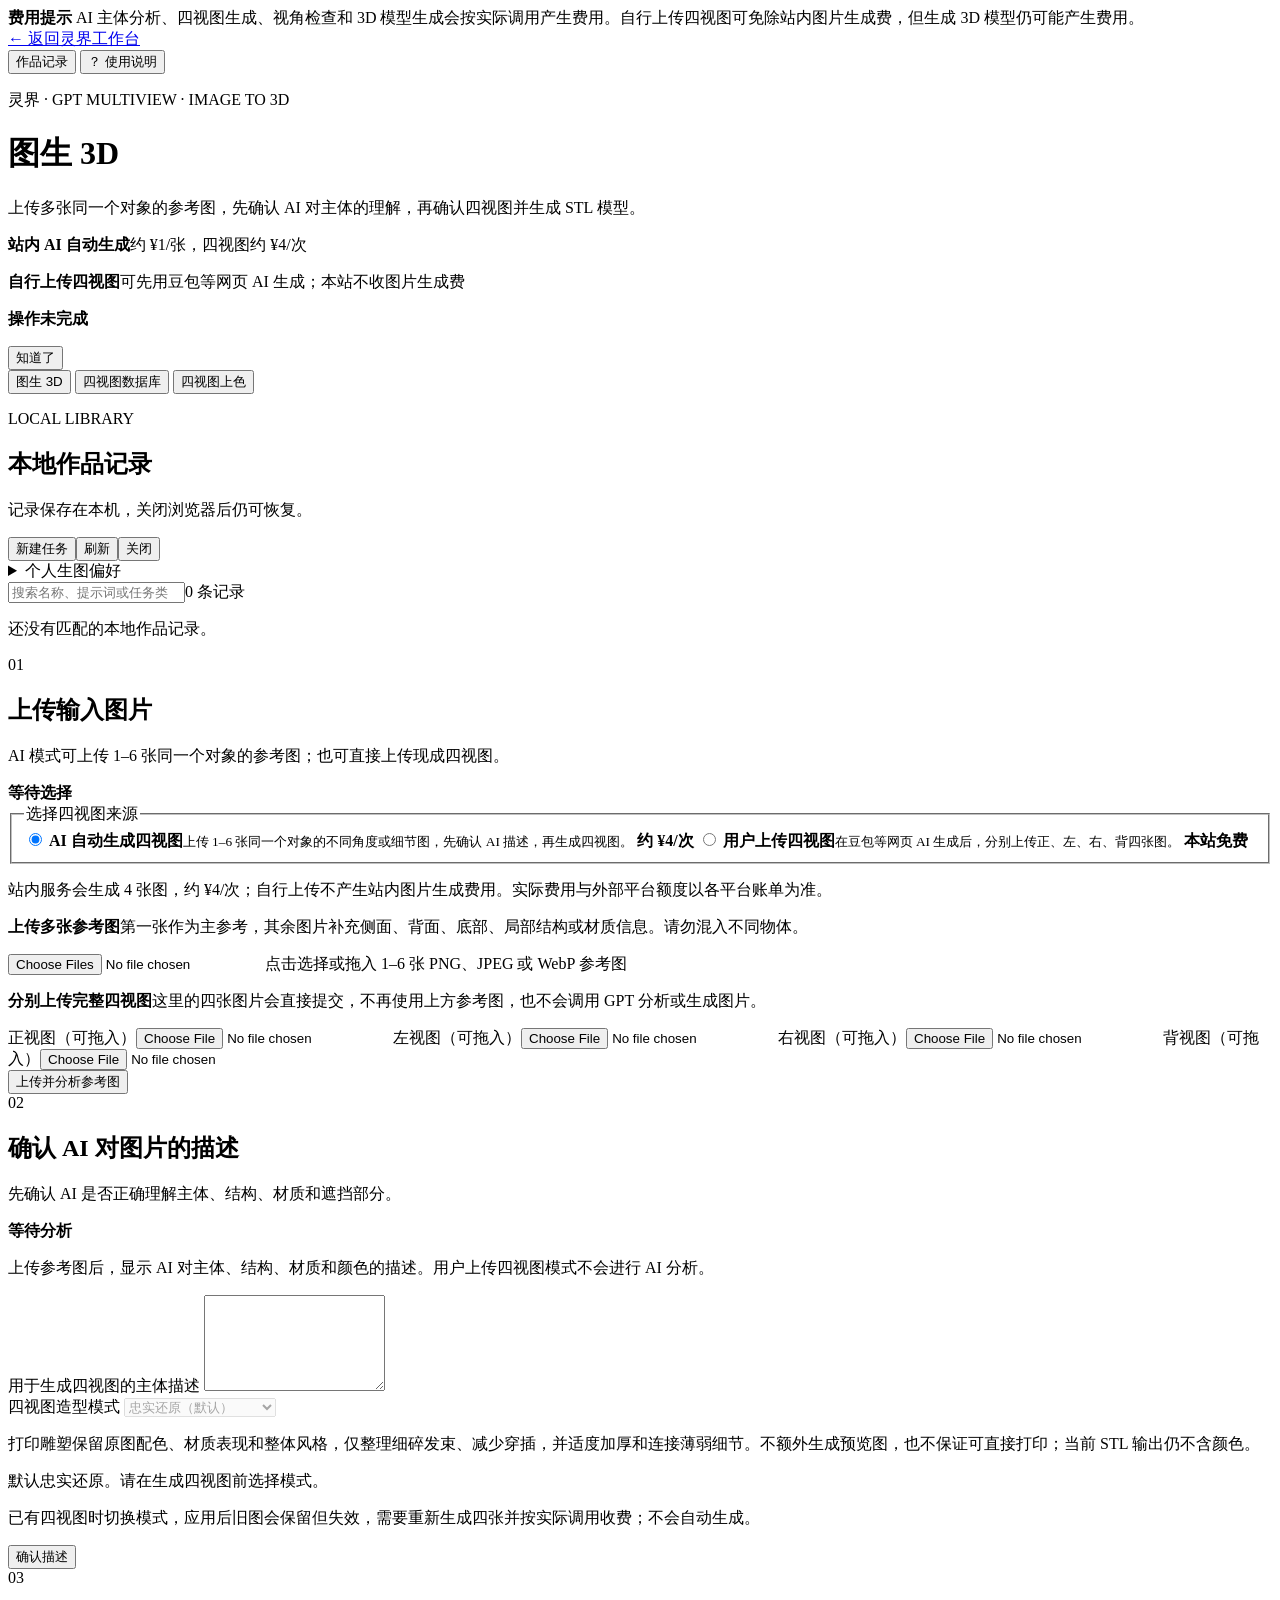
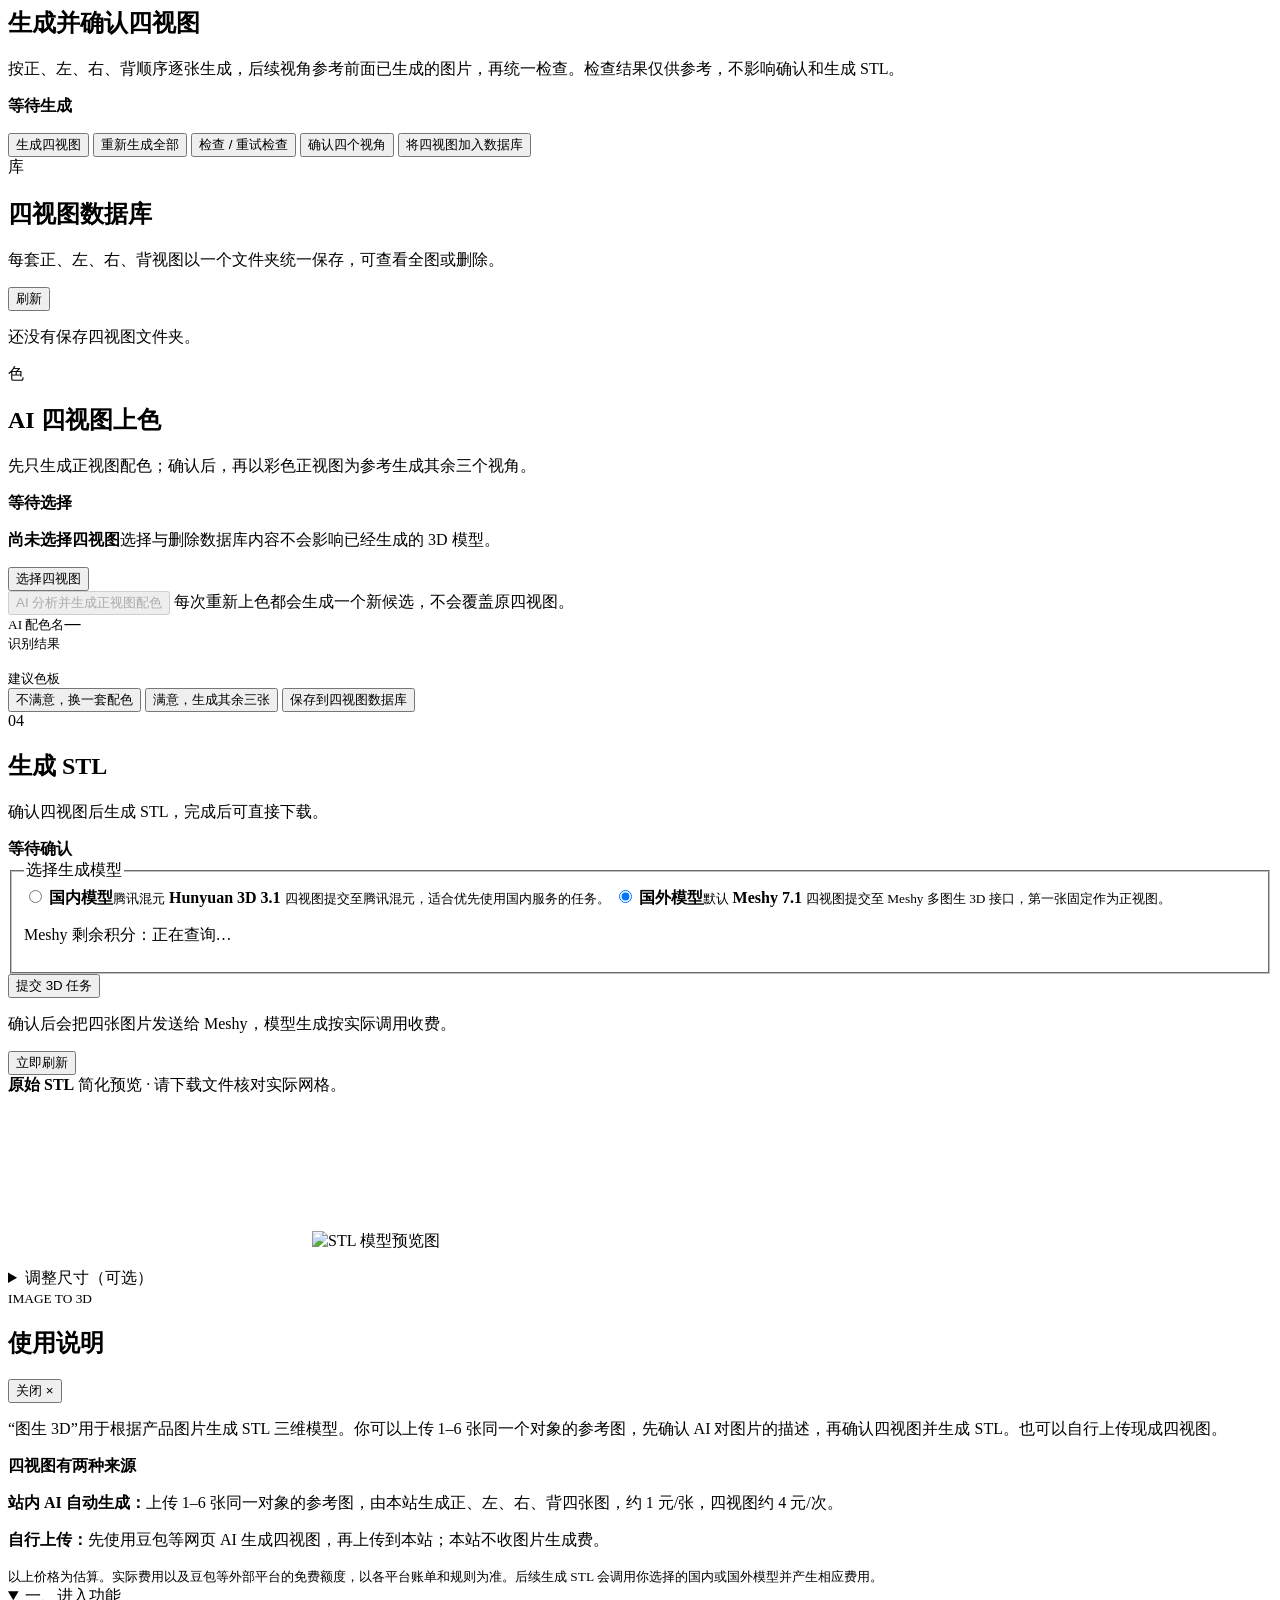
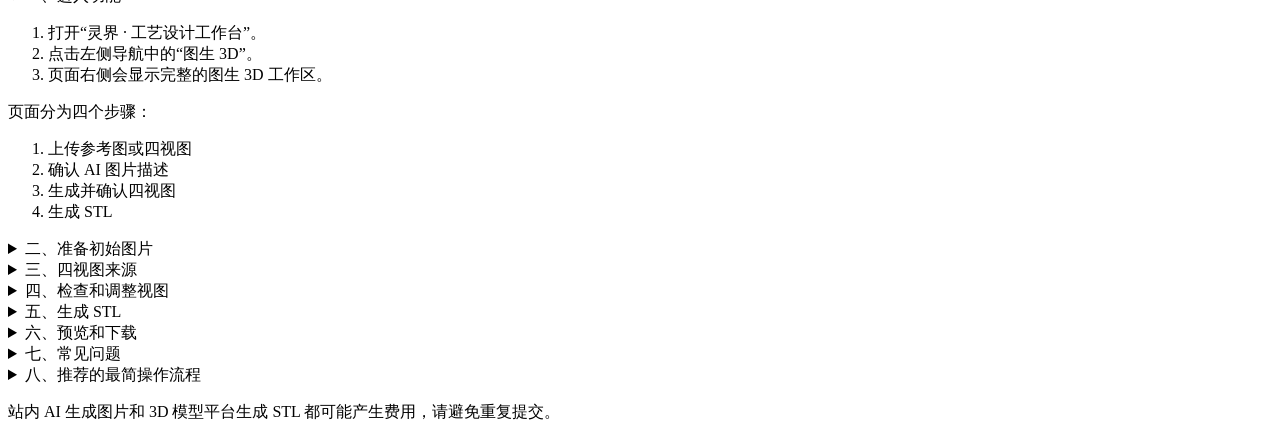
==== commit 70eaed13: "all" ====
--- a/image3d_frontend/index.html
+++ b/image3d_frontend/index.html
@@ -4,7 +4,7 @@
   <meta charset="utf-8">
   <meta name="viewport" content="width=device-width, initial-scale=1">
   <title>灵界 · 图生 3D</title>
-  <link rel="stylesheet" href="/static/styles.css?v=20261128-6">
+  <link rel="stylesheet" href="/static/styles.css?v=20261128-8">
   <link rel="stylesheet" href="/assets/fee-banner.css">
 </head>
 <body>
@@ -164,7 +164,7 @@
     </section>
 
     <section id="generate-step" class="panel" data-workspace-view="3d">
-      <div class="step-title"><span>04</span><div><h2>生成 STL</h2><p id="model-provider-heading">确认四视图后生成 STL；原件保留，另存保形修复后的文件。</p></div><b id="generate-state" class="step-state">等待确认</b></div>
+      <div class="step-title"><span>04</span><div><h2>生成 STL</h2><p id="model-provider-heading">确认四视图后生成 STL，完成后可直接下载。</p></div><b id="generate-state" class="step-state">等待确认</b></div>
       <fieldset class="model-provider-options">
         <legend>选择生成模型</legend>
         <label class="model-provider-option">
@@ -185,34 +185,16 @@
         </label>
         <p id="meshy-balance" class="meshy-balance" role="status" aria-atomic="true">Meshy 剩余积分：正在查询…</p>
       </fieldset>
-      <div class="options">
-        <label class="quality-field" for="generation-quality">生成效果
-          <select id="generation-quality">
-            <option value="normal" selected>普通效果（默认）</option>
-            <option value="good">好效果（细节更多）</option>
-          </select>
-        </label>
-      </div>
-      <p id="quality-description" class="input-help"></p>
       <button id="generate-3d" class="primary" type="button">提交 3D 任务</button>
-      <p id="model-provider-note" class="cost-note">确认后会把四张图片发送给 Meshy，并按所选效果收费。</p>
+      <p id="model-provider-note" class="cost-note">确认后会把四张图片发送给 Meshy，模型生成按实际调用收费。</p>
       <div id="task-progress" class="progress hidden">
         <div class="spinner"></div>
         <div><strong id="task-stage"></strong><span id="task-elapsed"></span><code id="task-id"></code></div>
         <button id="refresh-task" class="secondary" type="button">立即刷新</button>
       </div>
-      <div id="model-processing" class="model-processing hidden">
-        <span id="model-processing-spinner" class="spinner hidden" aria-hidden="true"></span>
-        <p id="model-processing-summary" role="status" aria-live="polite" aria-atomic="true">正在准备自动修复与表面处理…</p>
-        <button id="retry-model-processing" class="secondary hidden" type="button" disabled>重试处理</button>
-      </div>
       <div id="model-preview" class="model-preview hidden">
         <div>
-          <strong id="model-preview-title">STL 预览</strong><span id="model-meta"></span>
-          <div class="stl-preview-switch" role="group" aria-label="选择 STL 预览版本">
-            <button id="preview-original-stl" class="secondary" type="button" aria-pressed="false">原始 STL</button>
-            <button id="preview-processed-stl" class="secondary" type="button" aria-pressed="false" disabled>修复后 STL</button>
-          </div>
+          <strong>原始 STL</strong><span id="model-meta"></span>
           <span id="model-preview-status">简化预览 · 请下载文件核对实际网格。</span>
         </div>
         <div class="preview-surface">
@@ -225,9 +207,9 @@
       <details id="resize-step" class="resize-details">
         <summary>调整尺寸（可选）</summary>
         <div class="resize-details-body">
-          <div class="resize-heading"><p id="resize-source-hint">默认使用修复后 STL；尚未修复时使用原件。</p><b id="resize-state" class="step-state">等待文件</b></div>
+          <div class="resize-heading"><p>默认使用生成的原始 STL，也可选择本地文件。</p><b id="resize-state" class="step-state">等待文件</b></div>
           <div class="stl-resize-source">
-            <button id="use-generated-stl" class="secondary" type="button" disabled>使用本次 STL</button>
+            <button id="use-generated-stl" class="secondary" type="button" disabled>使用原始 STL</button>
             <label class="stl-file-button" for="resize-stl-input">选择本地 STL
               <input id="resize-stl-input" type="file" accept=".stl,model/stl,application/sla">
             </label>
@@ -334,14 +316,8 @@
 
       <details>
         <summary>五、生成 STL</summary>
-        <h3>1. 选择生成效果</h3>
-        <ul>
-          <li><b>普通效果：</b>生成更快、花费较少，适合大多数模型。</li>
-          <li><b>好效果：</b>细节更多，适合对外形要求较高的模型。</li>
-        </ul>
-        <p>不确定怎么选时，保持默认的“普通效果”即可。</p>
-        <h3>2. 提交任务</h3>
         <ol>
+          <li>选择生成模型。</li>
           <li>点击“提交 STL 任务”。</li>
           <li>页面会依次显示提交、排队、生成和保存状态。</li>
           <li>页面会显示已等待时间、当前模型平台和任务编号。</li>
@@ -354,11 +330,11 @@
         <summary>六、预览和下载</summary>
         <p>生成成功后：</p>
         <ul>
-          <li>模型生成后保留原始 STL，并自动保形修复、处理表面，完成后另存修复后 STL。</li>
+          <li>模型生成后直接提供原始 STL，可立即预览和下载。</li>
           <li>可以在预览区域拖动模型旋转。</li>
           <li>使用鼠标滚轮可以缩放模型。</li>
           <li>页面会显示 STL 文件大小。</li>
-          <li>原始和修复后 <code>.stl</code> 均可分别下载、切换预览；需要修改尺寸时展开“调整尺寸（可选）”。</li>
+          <li>点击“下载文件”保存 <code>.stl</code>；需要修改尺寸时展开“调整尺寸（可选）”。</li>
         </ul>
         <p>如果交互预览加载失败，但下载按钮仍然存在，可以直接下载 STL，不影响模型文件本身。</p>
       </details>
@@ -391,11 +367,11 @@
         </ul>
         <p>页面会保留错误编号和 Request ID。排查问题时请同时提供这两个信息。</p>
         <h3>为什么任务完成后没有下载按钮？</h3>
-        <p>原始 STL 生成后即可下载。自动处理完成后另存修复后 STL，原件仍保留；若仍有结构问题，会提示核对。处理失败可点击“重试处理”，无需重新生成模型。</p>
+        <p>STL 保存完成后即可下载。如果页面仍在生成或保存状态，可以点击“立即刷新”查询任务；若显示失败，请查看错误信息。</p>
         <h3>刷新页面后任务还在吗？</h3>
         <p>当前任务保存在当前标签页的会话中：</p>
         <ul>
-          <li>在同一个标签页刷新页面，可以继续当前任务。</li>
+          <li>刷新页面会重置当前任务，完成后请先下载 STL。</li>
           <li>关闭标签页后，不会自动恢复上一次任务。</li>
           <li>页面不会自动加载其他任务的图片和内容。</li>
         </ul>
@@ -410,7 +386,6 @@
           <li>检查并确认 AI 对图片的描述。</li>
           <li>点击“生成四视图”。</li>
           <li>检查正、左、右、背视图并点击“确认四个视角”。</li>
-          <li>保持“普通效果”。</li>
           <li>点击“提交 STL 任务”。</li>
           <li>等待完成后预览并下载 STL。</li>
         </ol>
@@ -436,9 +411,9 @@
     <div id="choose-view-grid" class="view-folder-grid"></div>
   </dialog>
 
-  <script src="/assets/reset-on-refresh.js?v=20261128-1"></script>
+  <script src="/assets/reset-on-refresh.js?v=20261128-2"></script>
   <script src="/assets/paste-upload.js?v=20261109-1" defer></script>
-  <script src="/static/app.js?v=20261128-6" defer></script>
+  <script src="/static/app.js?v=20261128-8" defer></script>
   <script src="/assets/local-library.js?v=20261017-1" defer></script>
 </body>
 </html>
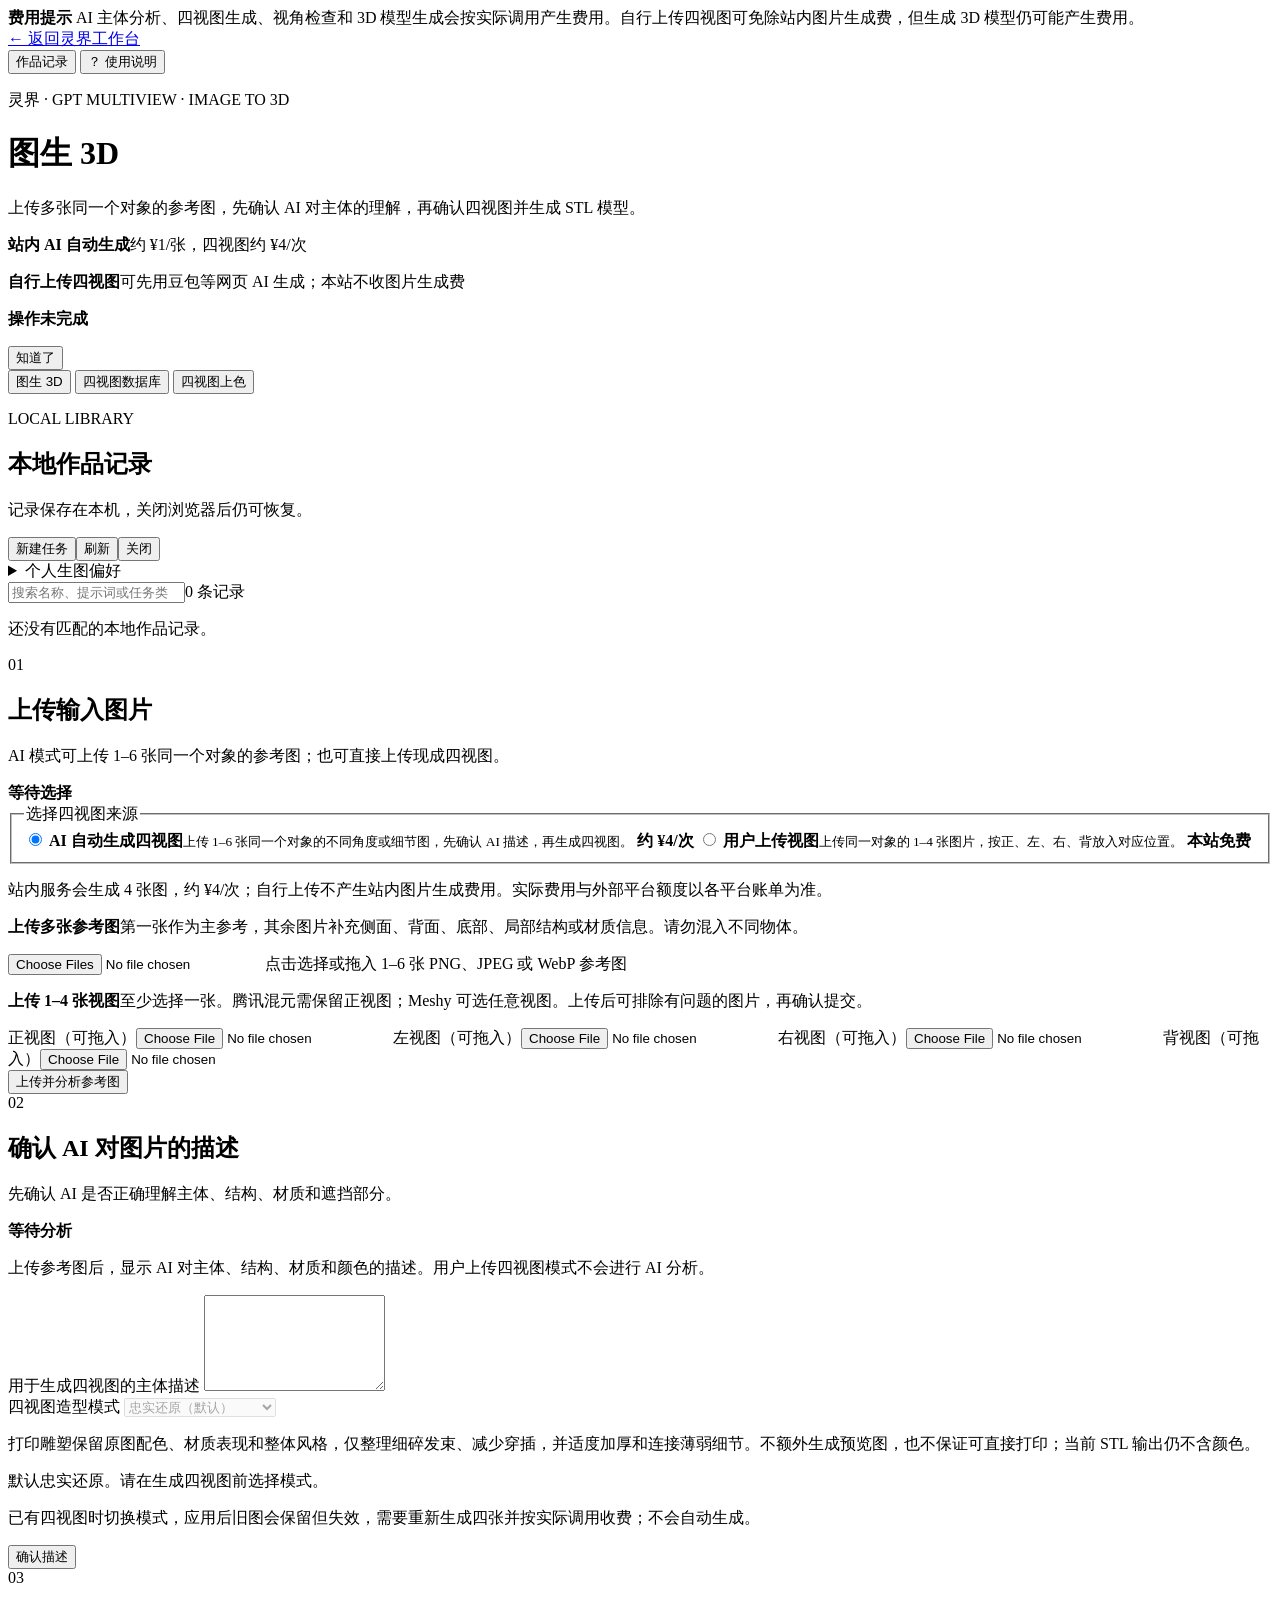
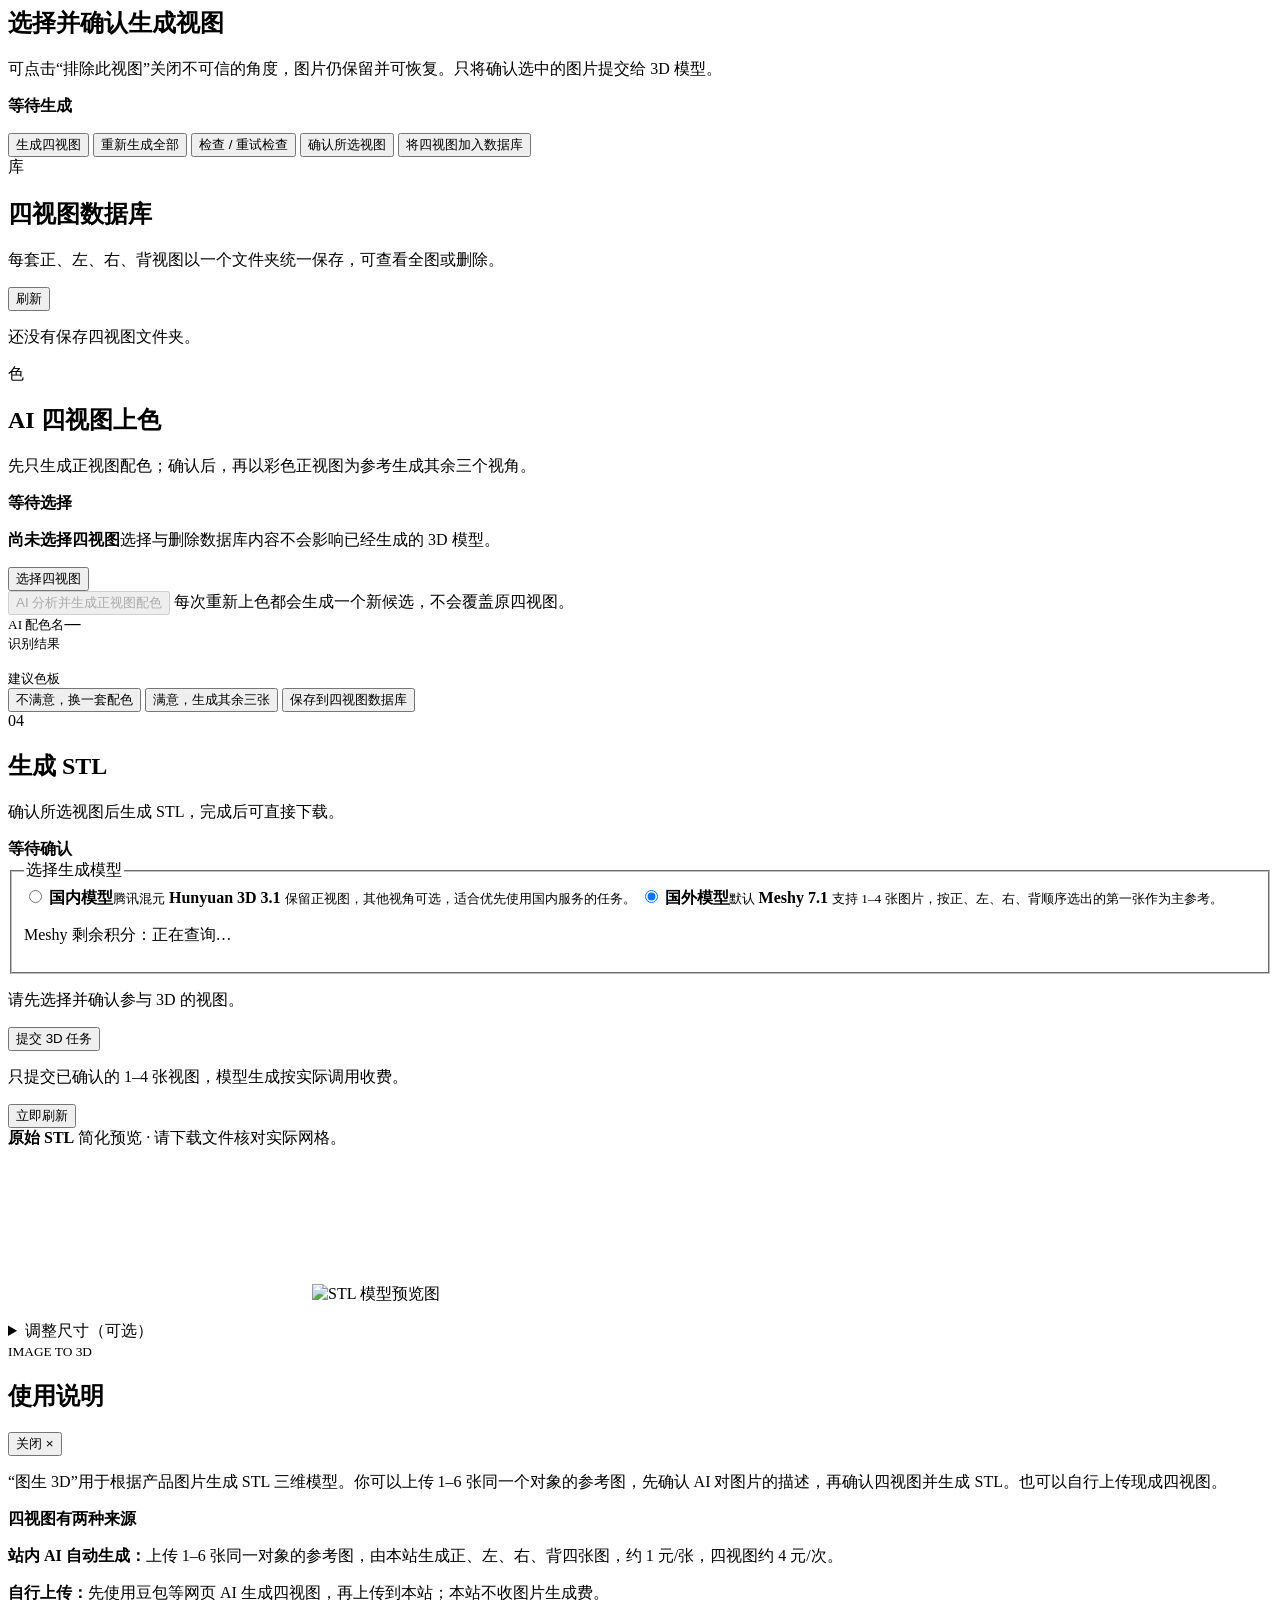
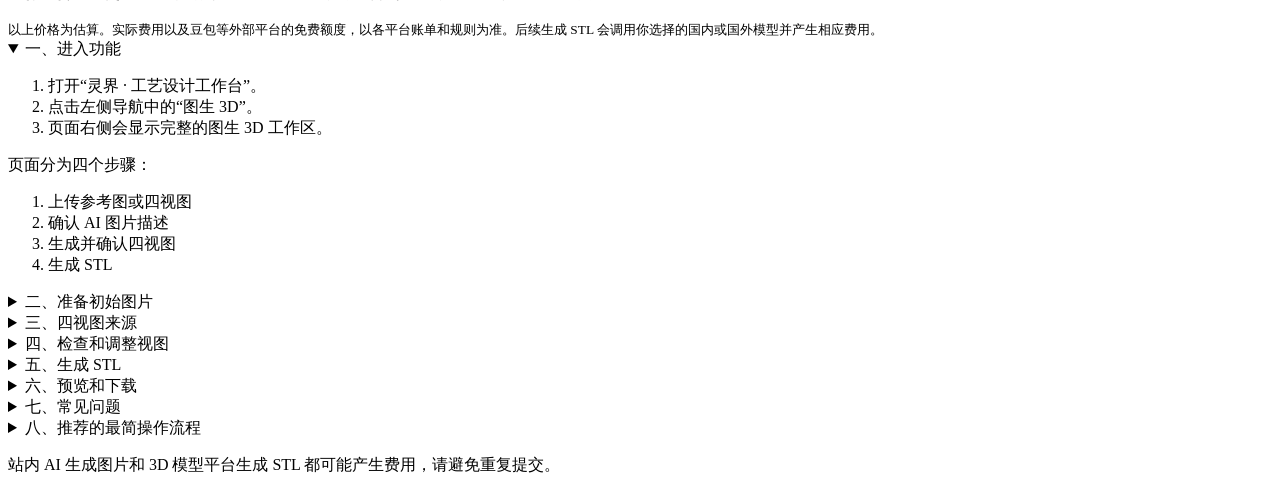
==== commit 24081a8a: "all" ====
--- a/image3d_frontend/index.html
+++ b/image3d_frontend/index.html
@@ -4,7 +4,7 @@
   <meta charset="utf-8">
   <meta name="viewport" content="width=device-width, initial-scale=1">
   <title>灵界 · 图生 3D</title>
-  <link rel="stylesheet" href="/static/styles.css?v=20261128-8">
+  <link rel="stylesheet" href="/static/styles.css?v=20261128-11">
   <link rel="stylesheet" href="/assets/fee-banner.css">
 </head>
 <body>
@@ -68,7 +68,7 @@
           </label>
           <label class="source-option">
             <input type="radio" name="view-source" value="uploaded">
-            <span><strong>用户上传四视图</strong><small>在豆包等网页 AI 生成后，分别上传正、左、右、背四张图。</small></span>
+            <span><strong>用户上传视图</strong><small>上传同一对象的 1–4 张图片，按正、左、右、背放入对应位置。</small></span>
             <b>本站免费</b>
           </label>
         </fieldset>
@@ -82,7 +82,7 @@
           <div id="upload-previews" class="reference-previews"></div>
         </div>
         <div id="manual-views" class="manual-views hidden">
-          <p><strong>分别上传完整四视图</strong><span>这里的四张图片会直接提交，不再使用上方参考图，也不会调用 GPT 分析或生成图片。</span></p>
+          <p><strong>上传 1–4 张视图</strong><span>至少选择一张。腾讯混元需保留正视图；Meshy 可选任意视图。上传后可排除有问题的图片，再确认提交。</span></p>
           <label>正视图（可拖入）<input id="front-input" type="file" accept="image/png,image/jpeg,image/webp" data-paste-label="正视图"></label>
           <label>左视图（可拖入）<input id="left-input" type="file" accept="image/png,image/jpeg,image/webp" data-paste-label="左视图"></label>
           <label>右视图（可拖入）<input id="right-input" type="file" accept="image/png,image/jpeg,image/webp" data-paste-label="右视图"></label>
@@ -119,14 +119,15 @@
     </section>
 
     <section id="views-step" class="panel" data-workspace-view="3d">
-      <div class="step-title"><span>03</span><div><h2>生成并确认四视图</h2><p>按正、左、右、背顺序逐张生成，后续视角参考前面已生成的图片，再统一检查。检查结果仅供参考，不影响确认和生成 STL。</p></div><b id="views-state" class="step-state">等待生成</b></div>
+      <div class="step-title"><span>03</span><div><h2>选择并确认生成视图</h2><p>可点击“排除此视图”关闭不可信的角度，图片仍保留并可恢复。只将确认选中的图片提交给 3D 模型。</p></div><b id="views-state" class="step-state">等待生成</b></div>
       <div id="views-grid" class="views-grid"></div>
+      <p id="model-view-selection-summary" class="input-help hidden" role="status" aria-live="polite"></p>
       <p id="view-review-summary" class="empty-copy hidden" role="status" aria-live="polite" tabindex="-1"></p>
       <div class="actions">
         <button id="generate-views" class="primary" type="button">生成四视图</button>
         <button id="regenerate-views" class="secondary" type="button">重新生成全部</button>
         <button id="review-views" class="secondary" type="button">检查 / 重试检查</button>
-        <button id="confirm-views" class="primary" type="button">确认四个视角</button>
+        <button id="confirm-views" class="primary" type="button">确认所选视图</button>
         <button id="save-view-folder" class="secondary" type="button">将四视图加入数据库</button>
       </div>
     </section>
@@ -164,7 +165,7 @@
     </section>
 
     <section id="generate-step" class="panel" data-workspace-view="3d">
-      <div class="step-title"><span>04</span><div><h2>生成 STL</h2><p id="model-provider-heading">确认四视图后生成 STL，完成后可直接下载。</p></div><b id="generate-state" class="step-state">等待确认</b></div>
+      <div class="step-title"><span>04</span><div><h2>生成 STL</h2><p id="model-provider-heading">确认所选视图后生成 STL，完成后可直接下载。</p></div><b id="generate-state" class="step-state">等待确认</b></div>
       <fieldset class="model-provider-options">
         <legend>选择生成模型</legend>
         <label class="model-provider-option">
@@ -172,7 +173,7 @@
           <span class="model-provider-card">
             <span class="model-provider-top"><b>国内模型</b><small>腾讯混元</small></span>
             <strong>Hunyuan 3D 3.1</strong>
-            <small>四视图提交至腾讯混元，适合优先使用国内服务的任务。</small>
+            <small>保留正视图，其他视角可选，适合优先使用国内服务的任务。</small>
           </span>
         </label>
         <label class="model-provider-option">
@@ -180,13 +181,14 @@
           <span class="model-provider-card">
             <span class="model-provider-top"><b>国外模型</b><small>默认</small></span>
             <strong>Meshy 7.1</strong>
-            <small>四视图提交至 Meshy 多图生 3D 接口，第一张固定作为正视图。</small>
+            <small>支持 1–4 张图片，按正、左、右、背顺序选出的第一张作为主参考。</small>
           </span>
         </label>
         <p id="meshy-balance" class="meshy-balance" role="status" aria-atomic="true">Meshy 剩余积分：正在查询…</p>
       </fieldset>
+      <p id="model-input-summary" class="input-help" role="status" aria-live="polite">请先选择并确认参与 3D 的视图。</p>
       <button id="generate-3d" class="primary" type="button">提交 3D 任务</button>
-      <p id="model-provider-note" class="cost-note">确认后会把四张图片发送给 Meshy，模型生成按实际调用收费。</p>
+      <p id="model-provider-note" class="cost-note">只提交已确认的 1–4 张视图，模型生成按实际调用收费。</p>
       <div id="task-progress" class="progress hidden">
         <div class="spinner"></div>
         <div><strong id="task-stage"></strong><span id="task-elapsed"></span><code id="task-id"></code></div>
@@ -203,6 +205,7 @@
         </div>
       </div>
       <div id="model-results" class="model-results"></div>
+      <p id="model-download-status" class="cost-note hidden" role="status" aria-atomic="true"></p>
       <p id="task-credit-usage" class="task-credit-usage hidden" role="status" aria-atomic="true"></p>
       <details id="resize-step" class="resize-details">
         <summary>调整尺寸（可选）</summary>
@@ -303,15 +306,16 @@
         <ul><li>正视图</li><li>左视图</li><li>右视图</li><li>背视图</li></ul>
         <h3>网站 AI 生成结果需要调整</h3>
         <ul>
-          <li>在对应视图下输入修改要求，然后点击“微调”。</li>
+          <li>局部问题可点击“涂抹局部修复”，涂选要修改的部分并填写要求；未涂区域保留原图。支持擦除、撤销和调整画笔。</li>
+          <li>需要整图调整时，在对应视图下输入修改要求后点击“微调”；整体方向错误可使用单张重试。</li>
           <li>先检查“AI 对图片的描述”，必要时直接修改，确认后才能生成四视图。</li>
           <li>点击“重新生成全部”会重新调用四个视角，可能再次产生费用。</li>
           <li>如果只有一张生成失败，系统会保留已经成功的图片；再次操作时只重试未完成视图。</li>
-          <li>视角检查仅提供建议。四张图齐全且对应当前描述和模式时，即使检查未通过或未完成，也可以确认、保存到数据库并继续生成 STL；重试问题视角由你选择。</li>
+          <li>视角检查仅提供建议。不可信的图片可点击“排除此视图”，也可单独重试。生成 STL 只使用所选图片；保存到四视图库仍需四张当前版本图片齐全。</li>
         </ul>
         <h3>手动上传结果需要调整</h3>
         <p>点击对应图片下方的“替换左视图”“替换右视图”或“替换背视图”，只需重新上传该视图。</p>
-        <p>确认图片没有明显问题后，点击“确认四个视角”。按钮会变成“已确认 ✓”，随后可以提交 STL 任务。</p>
+        <p>排除有问题的图片后，点击“确认所选视图”。至少保留一张；腾讯混元需要保留正视图。更改选择会撤销旧确认，需要再次确认；不会自动调用模型。</p>
       </details>
 
       <details>
@@ -349,9 +353,9 @@
           <li>网络中断后可以点击“立即刷新”。</li>
           <li>超过系统等待时间的任务会自动解除按钮锁定，并提示是否可以重试。</li>
         </ul>
-        <h3>为什么不能确认四个视角？</h3>
-        <ul>
-          <li>正、左、右、背四张图片还没有全部生成或上传。</li>
+        <h3>为什么不能确认所选视图？</h3>
+        <ul>
+          <li>所选图片尚未生成或上传；可补全图片，或排除不使用的视角。至少保留一张。</li>
           <li>修改了主体描述，但还没有重新生成视图。</li>
           <li>某一张视图生成失败，需要单独重试。</li>
           <li>当前正在进行另一个生成或上传操作。</li>
@@ -385,7 +389,7 @@
           <li>保持“AI 自动生成”。</li>
           <li>检查并确认 AI 对图片的描述。</li>
           <li>点击“生成四视图”。</li>
-          <li>检查正、左、右、背视图并点击“确认四个视角”。</li>
+          <li>检查各视图，排除有问题的图片，再点击“确认所选视图”。</li>
           <li>点击“提交 STL 任务”。</li>
           <li>等待完成后预览并下载 STL。</li>
         </ol>
@@ -394,6 +398,31 @@
       <p class="guide-footnote">站内 AI 生成图片和 3D 模型平台生成 STL 都可能产生费用，请避免重复提交。</p>
     </div>
   </aside>
+  <dialog id="view-mask-dialog" class="view-dialog mask-dialog" aria-labelledby="view-mask-title" aria-describedby="view-mask-help">
+    <div class="dialog-heading"><h2 id="view-mask-title">局部修复</h2><button id="close-view-mask" class="secondary" type="button">关闭</button></div>
+    <p id="view-mask-help" class="input-help">涂抹需要修改的区域，再描述如何修改。粉色覆盖处会被修复，未涂区域保留原图。删除部件时请覆盖整个部件及周围少量背景。</p>
+    <p id="view-mask-status" class="input-help" role="status" aria-live="polite"></p>
+    <fieldset id="view-mask-controls" disabled>
+      <legend class="visually-hidden">选择修复范围和填写要求</legend>
+      <div class="mask-toolbar">
+        <button id="mask-paint" class="secondary" type="button" aria-pressed="true">涂抹</button>
+        <button id="mask-erase" class="secondary" type="button" aria-pressed="false">擦除</button>
+        <label for="mask-brush-size">画笔大小 <output id="mask-brush-value" for="mask-brush-size">40</output><input id="mask-brush-size" type="range" min="4" max="200" value="40"></label>
+        <button id="mask-undo" class="secondary" type="button">撤销一笔</button>
+        <button id="mask-clear" class="secondary" type="button">清空选区</button>
+      </div>
+      <div id="mask-stage" class="mask-stage hidden">
+        <img id="mask-source-image" alt="待局部修复的视图">
+        <canvas id="view-mask-canvas" tabindex="0" aria-label="修复区域画布" aria-describedby="mask-keyboard-help"></canvas>
+        <span id="mask-keyboard-cursor" class="mask-keyboard-cursor" aria-hidden="true"></span>
+      </div>
+      <p id="mask-keyboard-help" class="input-help">可用鼠标、触控笔或手指涂抹。键盘聚焦画布后，用方向键移动圆圈，空格或回车涂一笔。</p>
+      <label for="view-mask-prompt">局部修改要求<textarea id="view-mask-prompt" rows="3" maxlength="4000" placeholder="例如：移除选中区域多余的装饰，补成与周围一致的表面"></textarea></label>
+      <p class="input-help">局部修复按一次图片编辑调用收费，不会自动生成 3D。若整体视角错误，请关闭并使用“仅重试此视图”。</p>
+      <button id="submit-view-mask" class="primary" type="button">按选区修复</button>
+    </fieldset>
+    <p id="view-mask-error" class="mask-error hidden" role="alert"></p>
+  </dialog>
   <dialog id="save-view-dialog" class="view-dialog">
     <form id="save-view-form" method="dialog">
       <h2>保存四视图</h2>
@@ -413,7 +442,9 @@
 
   <script src="/assets/reset-on-refresh.js?v=20261128-2"></script>
   <script src="/assets/paste-upload.js?v=20261109-1" defer></script>
-  <script src="/static/app.js?v=20261128-8" defer></script>
+  <script src="/static/stl-download.js?v=20261128-1" defer></script>
+  <script src="/static/view-mask.js?v=20261128-1" defer></script>
+  <script src="/static/app.js?v=20261128-11" defer></script>
   <script src="/assets/local-library.js?v=20261017-1" defer></script>
 </body>
 </html>
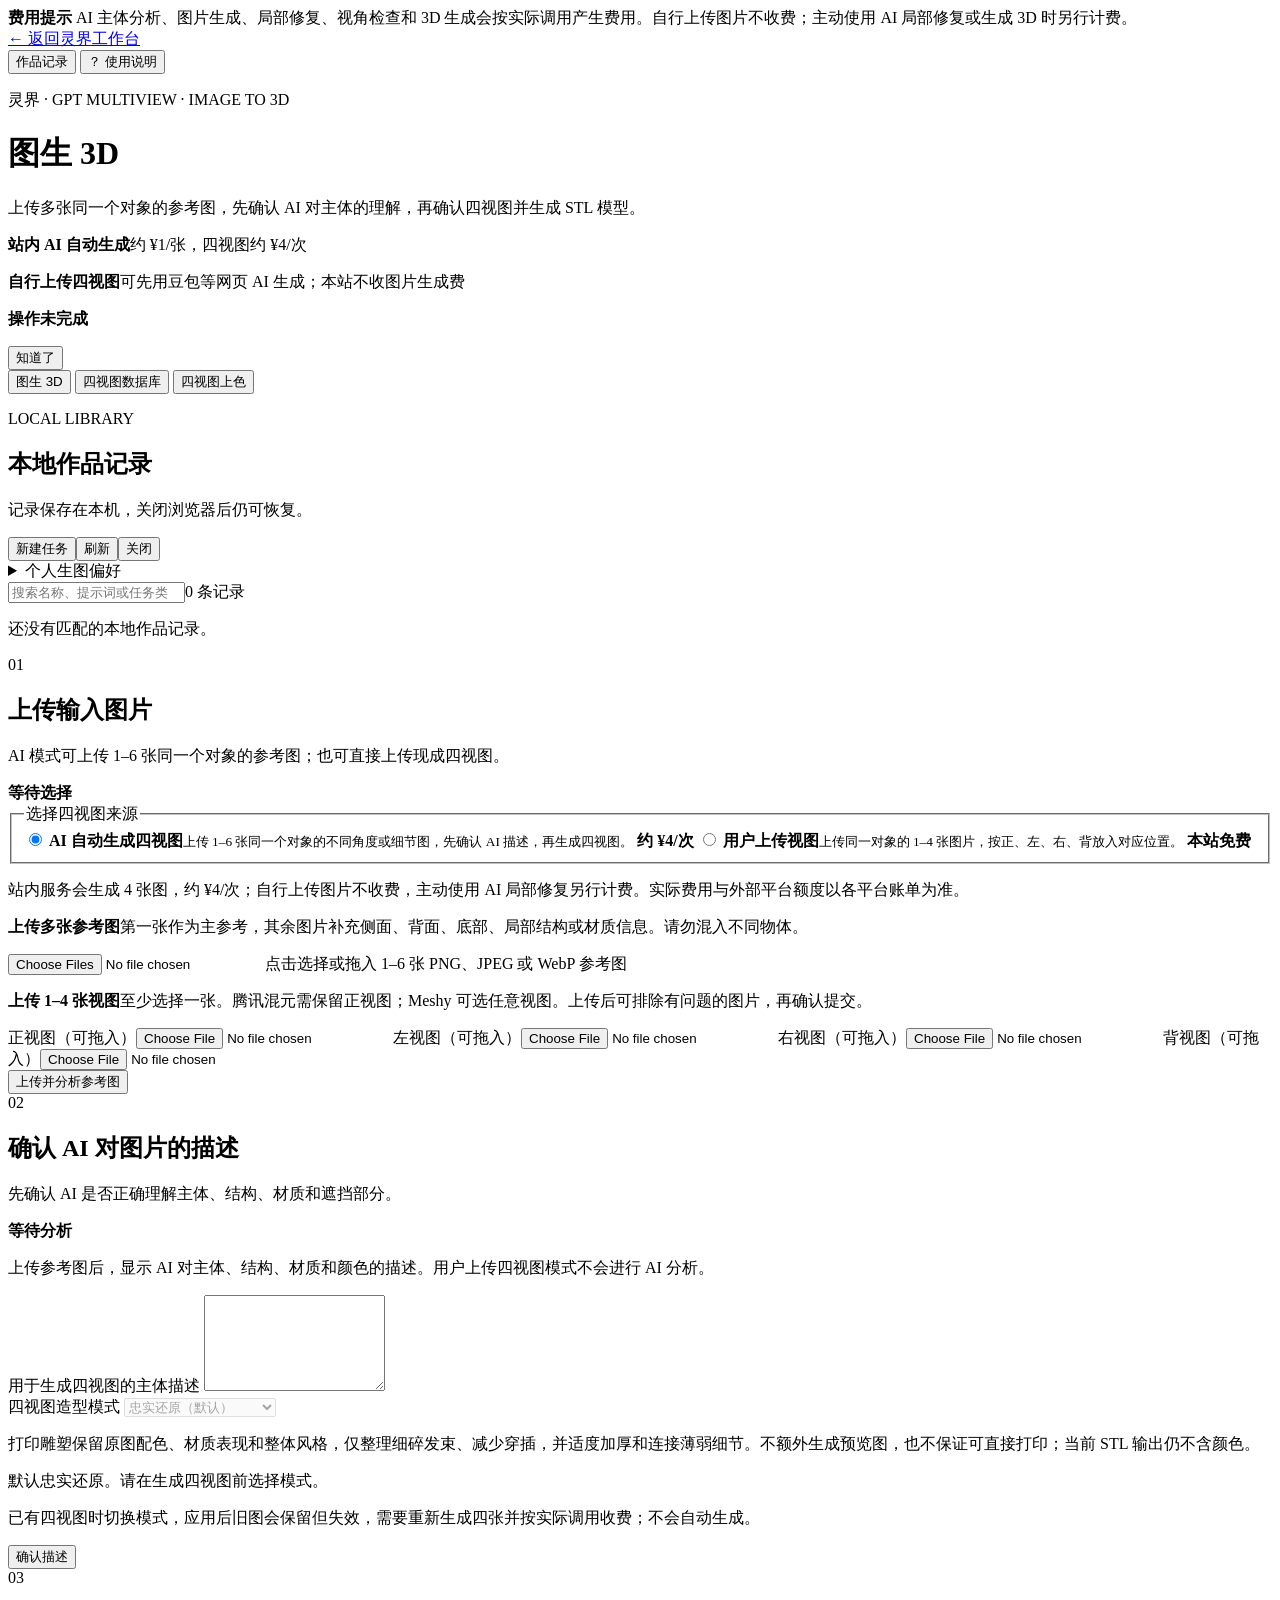
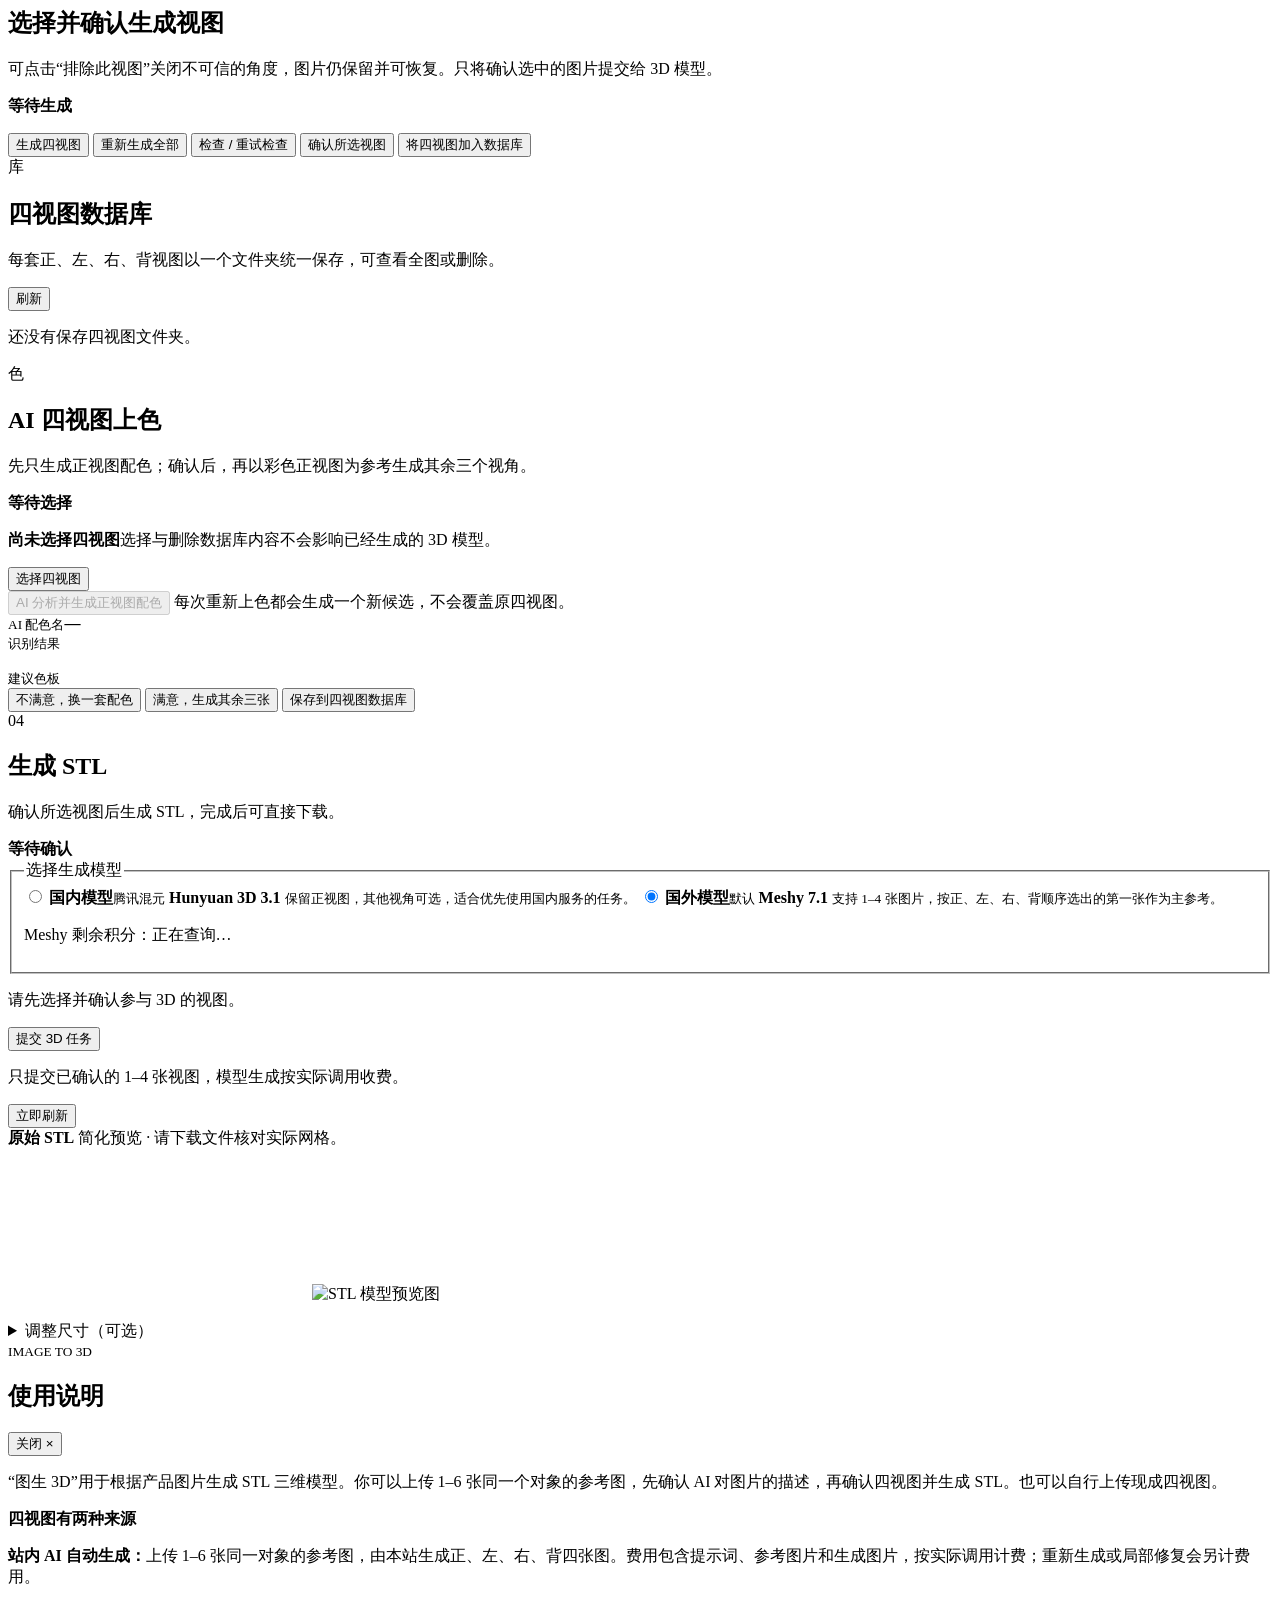
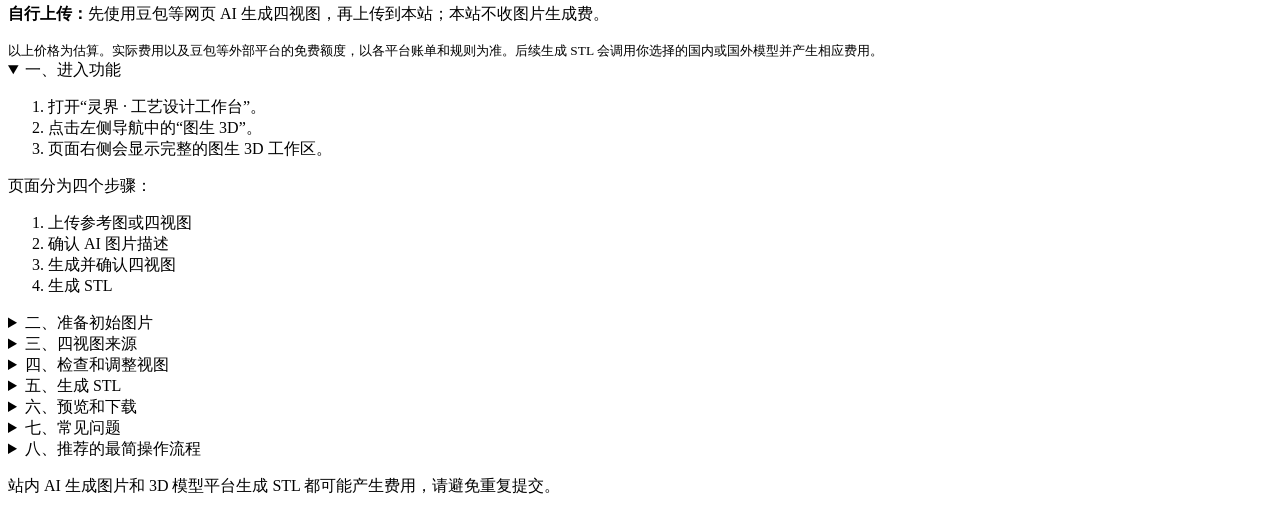
==== commit 2809ed21: "all" ====
--- a/image3d_frontend/index.html
+++ b/image3d_frontend/index.html
@@ -10,7 +10,7 @@
 <body>
   <aside id="paid-feature-banner" class="paid-feature-banner" role="note" aria-label="费用提示">
     <strong>费用提示</strong>
-    <span>AI 主体分析、四视图生成、视角检查和 3D 模型生成会按实际调用产生费用。自行上传四视图可免除站内图片生成费，但生成 3D 模型仍可能产生费用。</span>
+    <span>AI 主体分析、图片生成、局部修复、视角检查和 3D 生成会按实际调用产生费用。自行上传图片不收费；主动使用 AI 局部修复或生成 3D 时另行计费。</span>
   </aside>
   <main class="shell">
     <header class="hero">
@@ -72,7 +72,7 @@
             <b>本站免费</b>
           </label>
         </fieldset>
-        <p class="input-help source-fee-note">站内服务会生成 4 张图，约 ¥4/次；自行上传不产生站内图片生成费用。实际费用与外部平台额度以各平台账单为准。</p>
+        <p class="input-help source-fee-note">站内服务会生成 4 张图，约 ¥4/次；自行上传图片不收费，主动使用 AI 局部修复另行计费。实际费用与外部平台额度以各平台账单为准。</p>
         <div id="reference-upload" class="reference-upload">
           <p><strong>上传多张参考图</strong><span>第一张作为主参考，其余图片补充侧面、背面、底部、局部结构或材质信息。请勿混入不同物体。</span></p>
           <label class="dropzone" for="image-input">
@@ -259,7 +259,7 @@
       <p class="guide-lead">“图生 3D”用于根据产品图片生成 STL 三维模型。你可以上传 1–6 张同一个对象的参考图，先确认 AI 对图片的描述，再确认四视图并生成 STL。也可以自行上传现成四视图。</p>
       <section class="guide-source-choice">
         <strong>四视图有两种来源</strong>
-        <p><b>站内 AI 自动生成：</b>上传 1–6 张同一对象的参考图，由本站生成正、左、右、背四张图，约 1 元/张，四视图约 4 元/次。</p>
+        <p><b>站内 AI 自动生成：</b>上传 1–6 张同一对象的参考图，由本站生成正、左、右、背四张图。费用包含提示词、参考图片和生成图片，按实际调用计费；重新生成或局部修复会另计费用。</p>
         <p><b>自行上传：</b>先使用豆包等网页 AI 生成四视图，再上传到本站；本站不收图片生成费。</p>
         <small>以上价格为估算。实际费用以及豆包等外部平台的免费额度，以各平台账单和规则为准。后续生成 STL 会调用你选择的国内或国外模型并产生相应费用。</small>
       </section>
@@ -314,7 +314,7 @@
           <li>视角检查仅提供建议。不可信的图片可点击“排除此视图”，也可单独重试。生成 STL 只使用所选图片；保存到四视图库仍需四张当前版本图片齐全。</li>
         </ul>
         <h3>手动上传结果需要调整</h3>
-        <p>点击对应图片下方的“替换左视图”“替换右视图”或“替换背视图”，只需重新上传该视图。</p>
+        <p>自行上传的正、左、右、背视图也可点击“涂抹局部修复”，涂选区域并填写修改要求；AI 修复按实际调用收费，修复后需重新确认。也可点击对应图片下方的“替换”按钮重新上传。</p>
         <p>排除有问题的图片后，点击“确认所选视图”。至少保留一张；腾讯混元需要保留正视图。更改选择会撤销旧确认，需要再次确认；不会自动调用模型。</p>
       </details>
 
@@ -418,7 +418,7 @@
       </div>
       <p id="mask-keyboard-help" class="input-help">可用鼠标、触控笔或手指涂抹。键盘聚焦画布后，用方向键移动圆圈，空格或回车涂一笔。</p>
       <label for="view-mask-prompt">局部修改要求<textarea id="view-mask-prompt" rows="3" maxlength="4000" placeholder="例如：移除选中区域多余的装饰，补成与周围一致的表面"></textarea></label>
-      <p class="input-help">局部修复按一次图片编辑调用收费，不会自动生成 3D。若整体视角错误，请关闭并使用“仅重试此视图”。</p>
+      <p id="view-mask-scope-help" class="input-help">局部修复按一次图片编辑调用收费，不会自动生成 3D。</p>
       <button id="submit-view-mask" class="primary" type="button">按选区修复</button>
     </fieldset>
     <p id="view-mask-error" class="mask-error hidden" role="alert"></p>
@@ -444,7 +444,7 @@
   <script src="/assets/paste-upload.js?v=20261109-1" defer></script>
   <script src="/static/stl-download.js?v=20261128-1" defer></script>
   <script src="/static/view-mask.js?v=20261128-1" defer></script>
-  <script src="/static/app.js?v=20261128-11" defer></script>
+  <script src="/static/app.js?v=20261128-12" defer></script>
   <script src="/assets/local-library.js?v=20261017-1" defer></script>
 </body>
 </html>
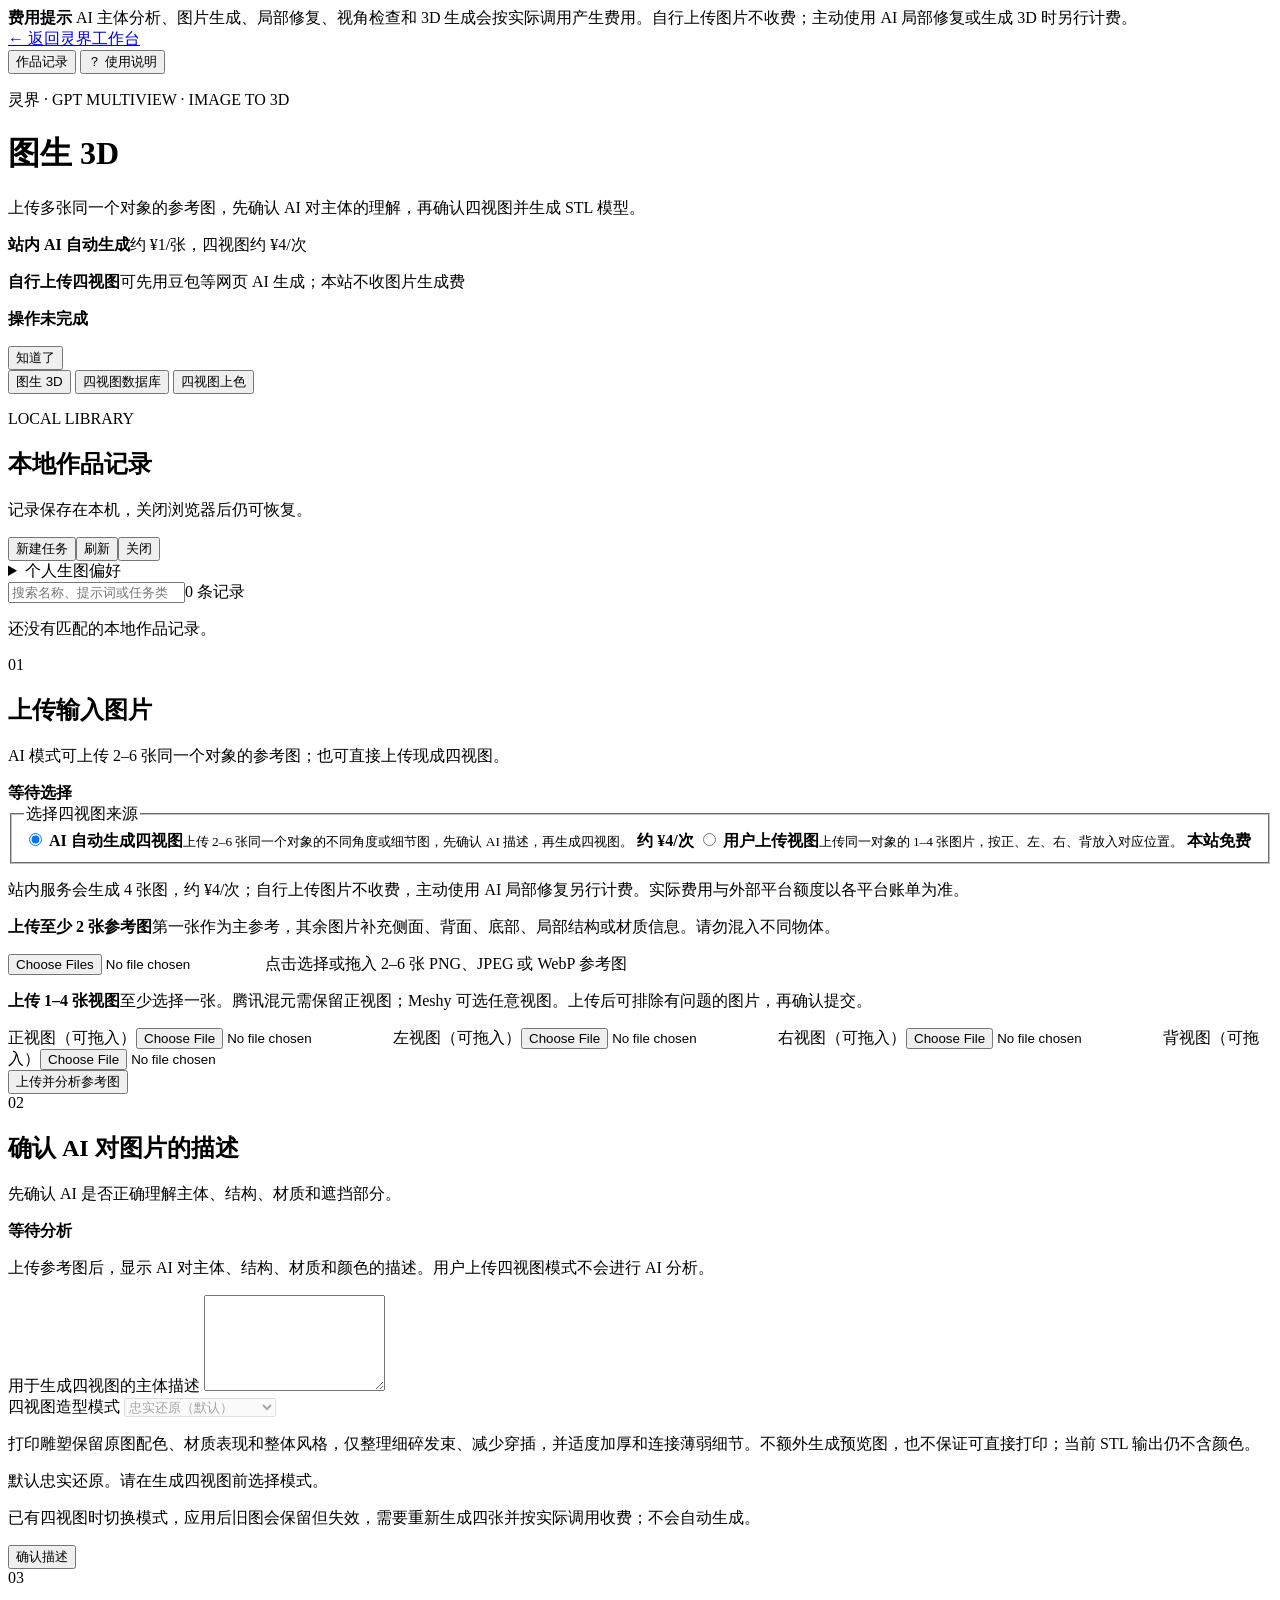
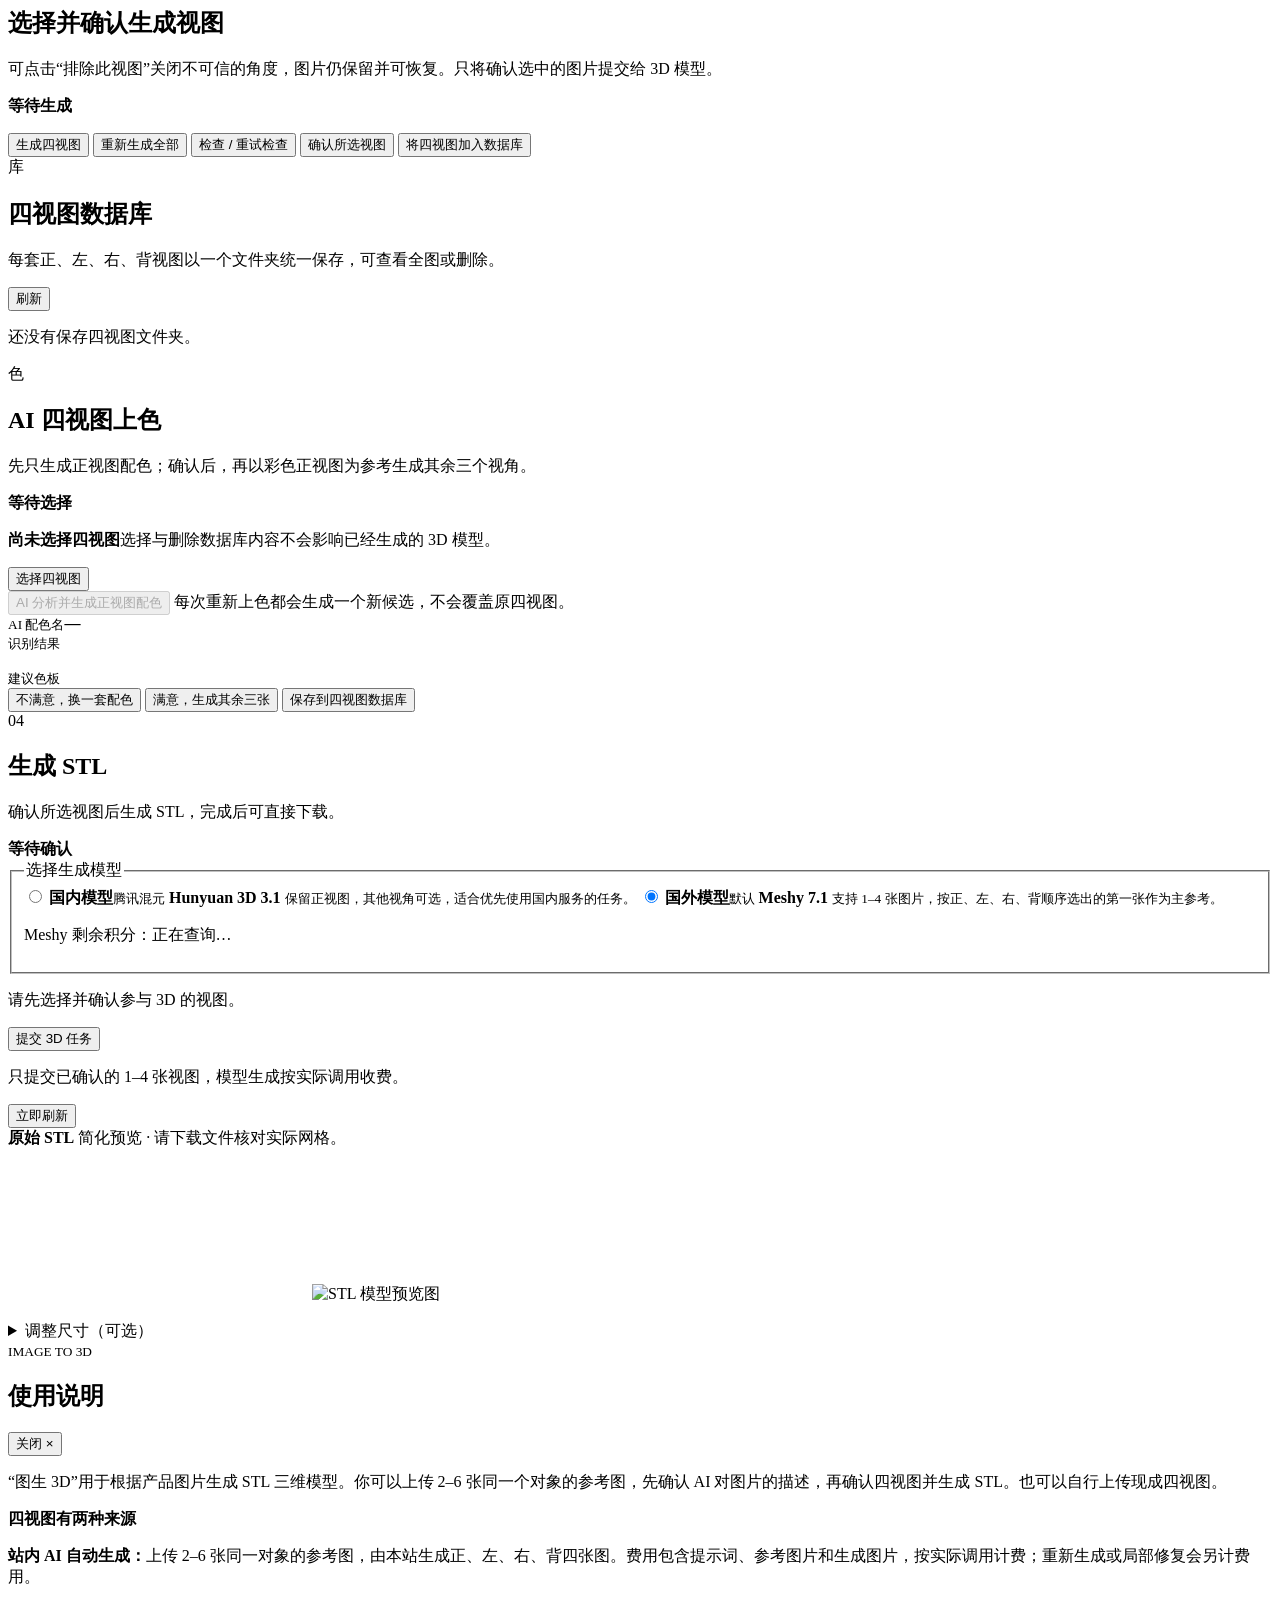
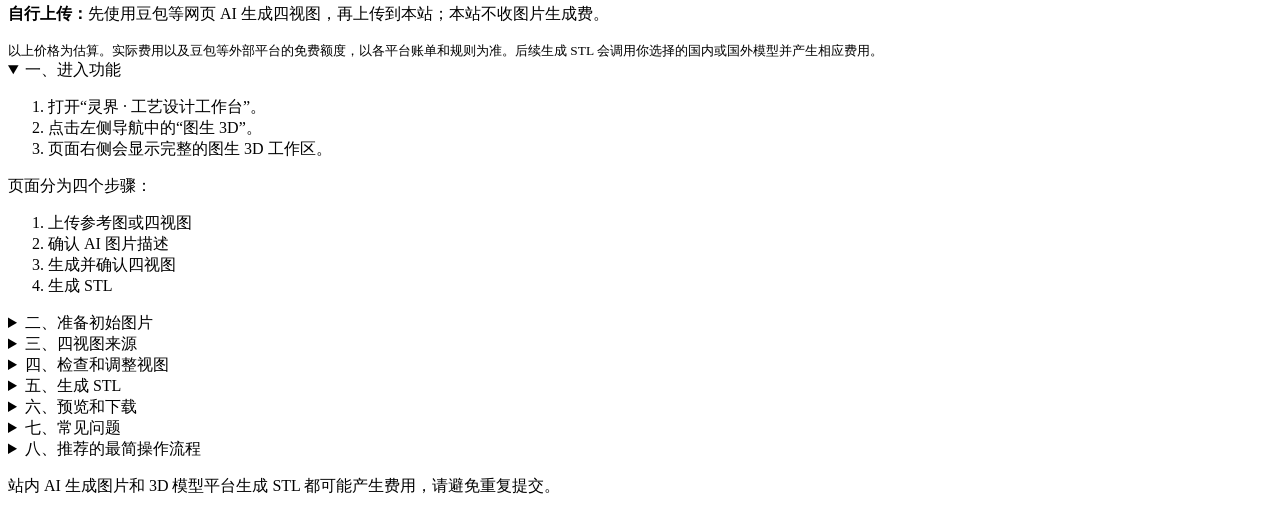
==== commit 6b8b12d0: "all" ====
--- a/image3d_frontend/index.html
+++ b/image3d_frontend/index.html
@@ -57,13 +57,13 @@
     </section>
 
     <section id="upload-step" class="panel" data-workspace-view="3d">
-      <div class="step-title"><span>01</span><div><h2>上传输入图片</h2><p>AI 模式可上传 1–6 张同一个对象的参考图；也可直接上传现成四视图。</p></div><b id="upload-state" class="step-state active">等待选择</b></div>
+      <div class="step-title"><span>01</span><div><h2>上传输入图片</h2><p>AI 模式可上传 2–6 张同一个对象的参考图；也可直接上传现成四视图。</p></div><b id="upload-state" class="step-state active">等待选择</b></div>
       <form id="upload-form" class="stack">
         <fieldset class="view-source-options">
           <legend>选择四视图来源</legend>
           <label class="source-option">
             <input type="radio" name="view-source" value="generated" checked>
-            <span><strong>AI 自动生成四视图</strong><small>上传 1–6 张同一个对象的不同角度或细节图，先确认 AI 描述，再生成四视图。</small></span>
+            <span><strong>AI 自动生成四视图</strong><small>上传 2–6 张同一个对象的不同角度或细节图，先确认 AI 描述，再生成四视图。</small></span>
             <b>约 ¥4/次</b>
           </label>
           <label class="source-option">
@@ -74,10 +74,10 @@
         </fieldset>
         <p class="input-help source-fee-note">站内服务会生成 4 张图，约 ¥4/次；自行上传图片不收费，主动使用 AI 局部修复另行计费。实际费用与外部平台额度以各平台账单为准。</p>
         <div id="reference-upload" class="reference-upload">
-          <p><strong>上传多张参考图</strong><span>第一张作为主参考，其余图片补充侧面、背面、底部、局部结构或材质信息。请勿混入不同物体。</span></p>
+          <p><strong>上传至少 2 张参考图</strong><span>第一张作为主参考，其余图片补充侧面、背面、底部、局部结构或材质信息。请勿混入不同物体。</span></p>
           <label class="dropzone" for="image-input">
             <input id="image-input" name="image" type="file" accept="image/png,image/jpeg,image/webp" multiple required data-paste-label="3D 参考图">
-            <span id="drop-copy">点击选择或拖入 1–6 张 PNG、JPEG 或 WebP 参考图</span>
+            <span id="drop-copy">点击选择或拖入 2–6 张 PNG、JPEG 或 WebP 参考图</span>
           </label>
           <div id="upload-previews" class="reference-previews"></div>
         </div>
@@ -256,10 +256,10 @@
       <button id="guide-close" type="button" aria-label="关闭使用说明">关闭 ×</button>
     </header>
     <div class="guide-content">
-      <p class="guide-lead">“图生 3D”用于根据产品图片生成 STL 三维模型。你可以上传 1–6 张同一个对象的参考图，先确认 AI 对图片的描述，再确认四视图并生成 STL。也可以自行上传现成四视图。</p>
+      <p class="guide-lead">“图生 3D”用于根据产品图片生成 STL 三维模型。你可以上传 2–6 张同一个对象的参考图，先确认 AI 对图片的描述，再确认四视图并生成 STL。也可以自行上传现成四视图。</p>
       <section class="guide-source-choice">
         <strong>四视图有两种来源</strong>
-        <p><b>站内 AI 自动生成：</b>上传 1–6 张同一对象的参考图，由本站生成正、左、右、背四张图。费用包含提示词、参考图片和生成图片，按实际调用计费；重新生成或局部修复会另计费用。</p>
+        <p><b>站内 AI 自动生成：</b>上传 2–6 张同一对象的参考图，由本站生成正、左、右、背四张图。费用包含提示词、参考图片和生成图片，按实际调用计费；重新生成或局部修复会另计费用。</p>
         <p><b>自行上传：</b>先使用豆包等网页 AI 生成四视图，再上传到本站；本站不收图片生成费。</p>
         <small>以上价格为估算。实际费用以及豆包等外部平台的免费额度，以各平台账单和规则为准。后续生成 STL 会调用你选择的国内或国外模型并产生相应费用。</small>
       </section>
@@ -279,7 +279,7 @@
         <summary>二、准备初始图片</summary>
         <p>参考图建议满足以下条件：</p>
         <ul>
-          <li>可上传 1–6 张图，但所有图片必须是同一个物体。</li>
+          <li>可上传 2–6 张图，但所有图片必须是同一个物体。</li>
           <li>物体轮廓完整，没有被大面积遮挡或裁切。</li>
           <li>尽量使用正面或斜前方视角。</li>
           <li>背景简单，主体与背景容易区分。</li>
@@ -385,7 +385,7 @@
         <summary>八、推荐的最简操作流程</summary>
         <p>如果你只想快速得到 STL：</p>
         <ol>
-          <li>上传同一产品的 1–6 张清晰参考图。</li>
+          <li>上传同一产品的 2–6 张清晰参考图。</li>
           <li>保持“AI 自动生成”。</li>
           <li>检查并确认 AI 对图片的描述。</li>
           <li>点击“生成四视图”。</li>
@@ -444,7 +444,7 @@
   <script src="/assets/paste-upload.js?v=20261109-1" defer></script>
   <script src="/static/stl-download.js?v=20261128-1" defer></script>
   <script src="/static/view-mask.js?v=20261128-1" defer></script>
-  <script src="/static/app.js?v=20261128-12" defer></script>
+  <script src="/static/app.js?v=20261128-13" defer></script>
   <script src="/assets/local-library.js?v=20261017-1" defer></script>
 </body>
 </html>
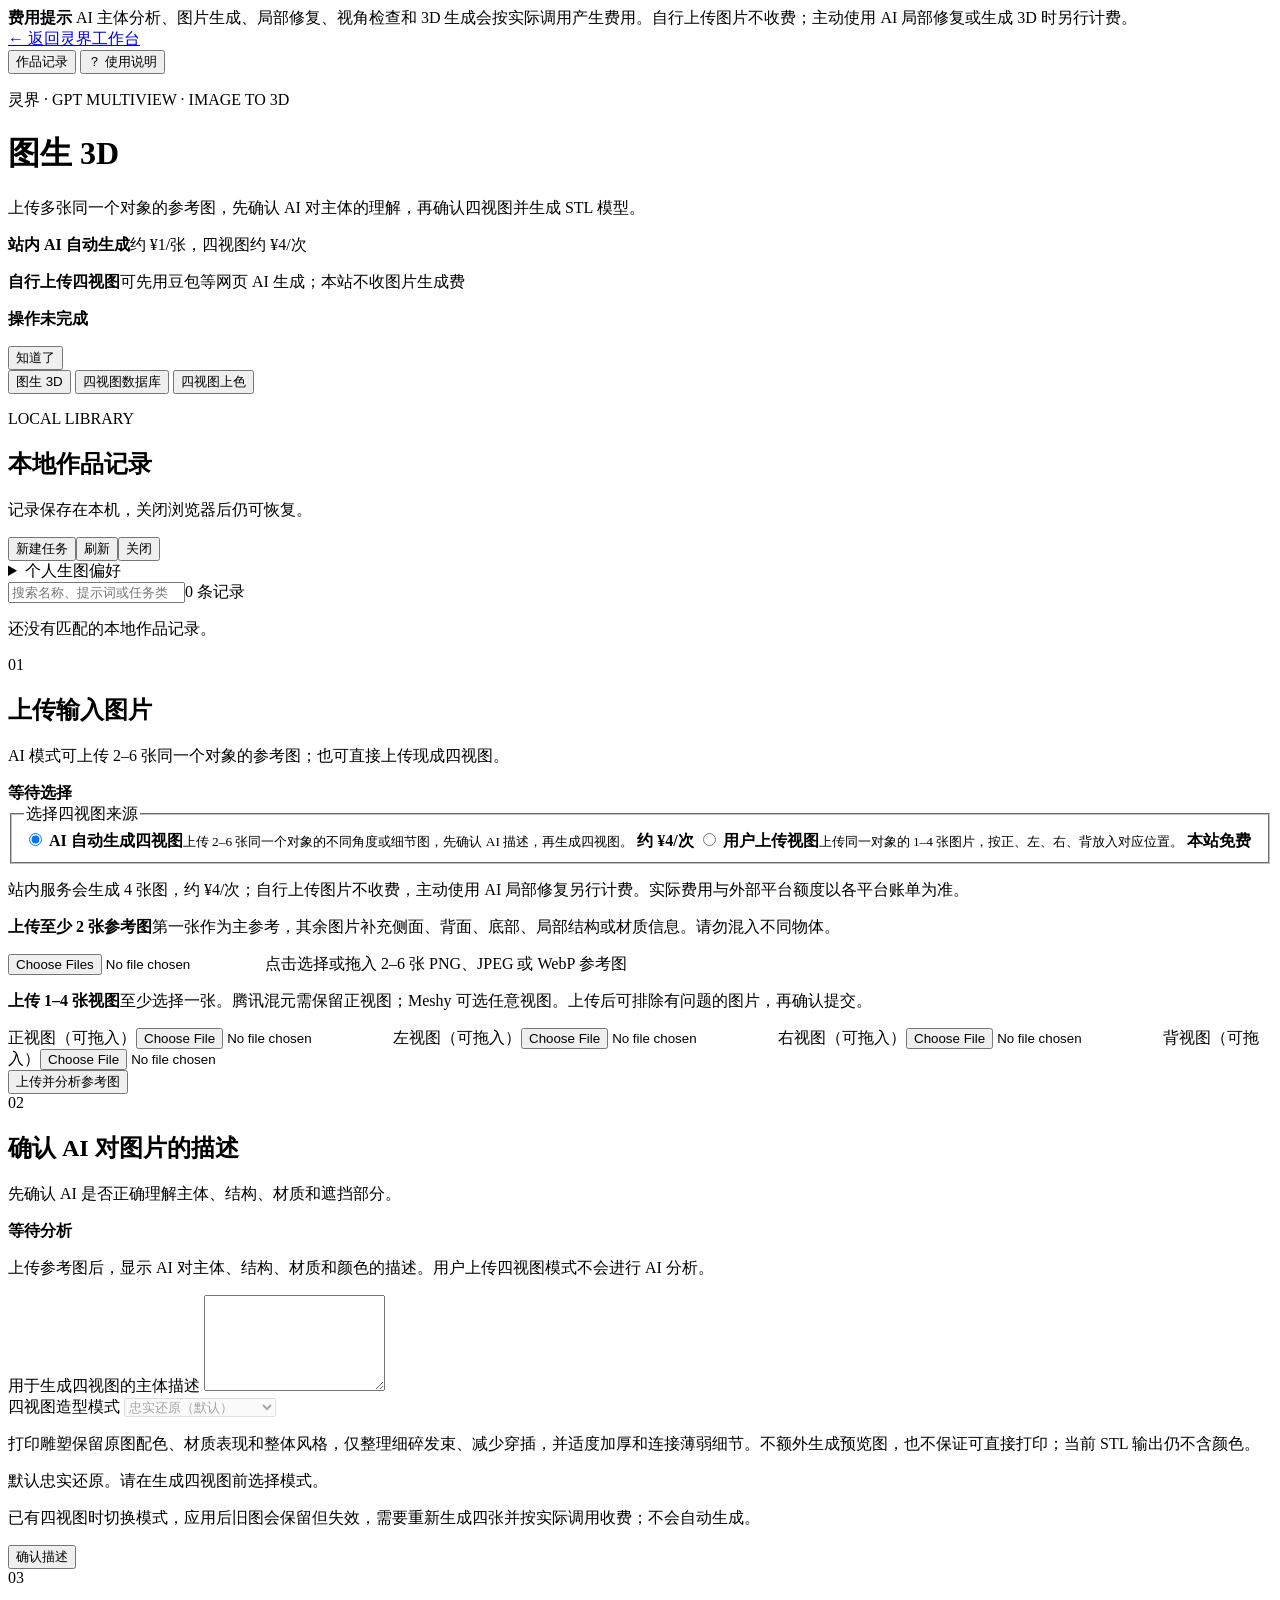
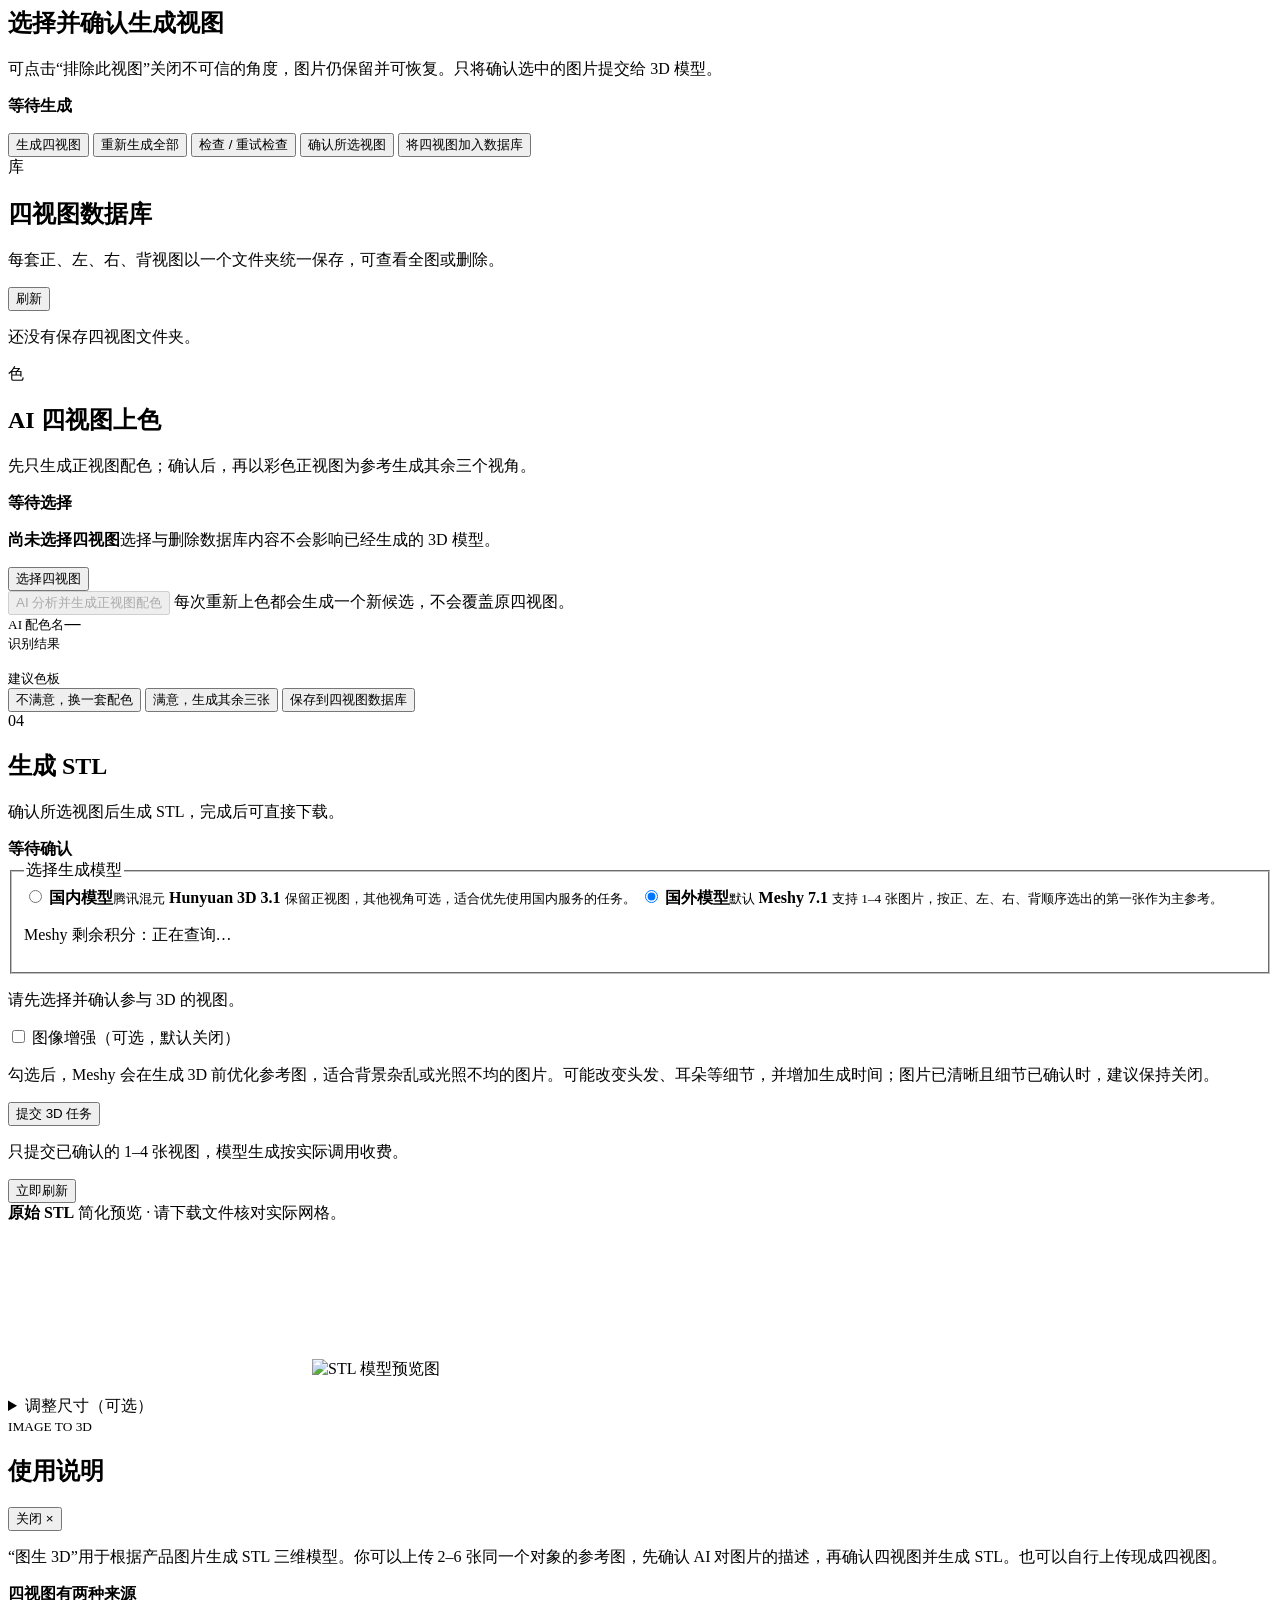
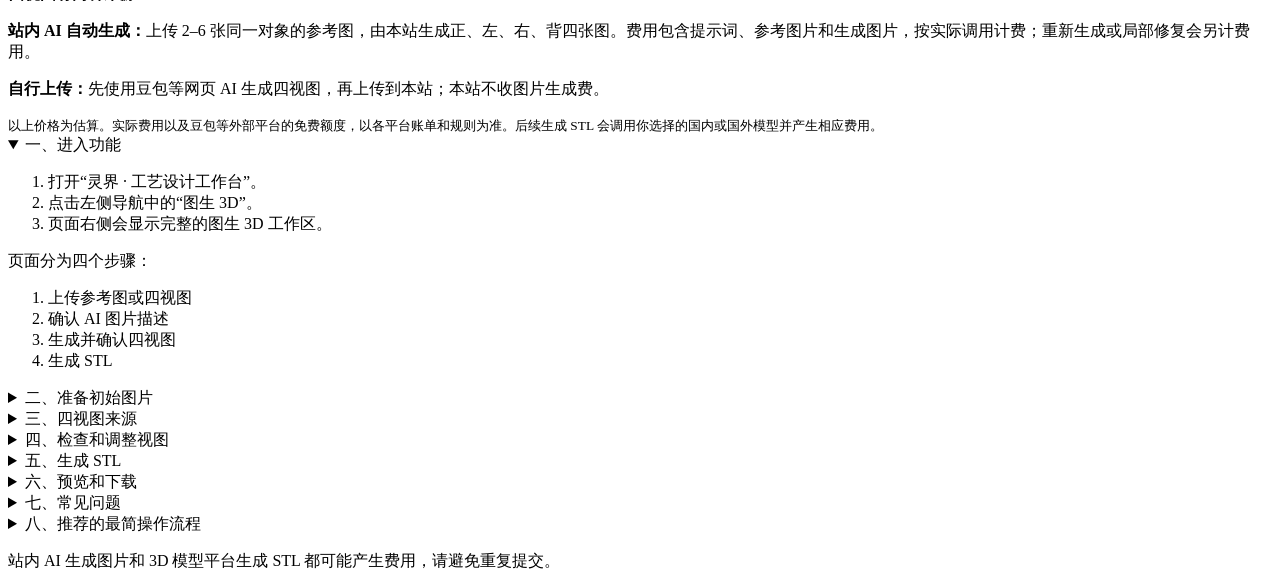
==== commit cc0c3546: "all" ====
--- a/image3d_frontend/index.html
+++ b/image3d_frontend/index.html
@@ -4,7 +4,7 @@
   <meta charset="utf-8">
   <meta name="viewport" content="width=device-width, initial-scale=1">
   <title>灵界 · 图生 3D</title>
-  <link rel="stylesheet" href="/static/styles.css?v=20261128-11">
+  <link rel="stylesheet" href="/static/styles.css?v=20261128-12">
   <link rel="stylesheet" href="/assets/fee-banner.css">
 </head>
 <body>
@@ -187,6 +187,13 @@
         <p id="meshy-balance" class="meshy-balance" role="status" aria-atomic="true">Meshy 剩余积分：正在查询…</p>
       </fieldset>
       <p id="model-input-summary" class="input-help" role="status" aria-live="polite">请先选择并确认参与 3D 的视图。</p>
+      <div id="meshy-image-enhancement-option" class="model-enhancement-option">
+        <label for="meshy-image-enhancement">
+          <input id="meshy-image-enhancement" type="checkbox" aria-describedby="meshy-image-enhancement-help">
+          <span>图像增强（可选，默认关闭）</span>
+        </label>
+        <p id="meshy-image-enhancement-help">勾选后，Meshy 会在生成 3D 前优化参考图，适合背景杂乱或光照不均的图片。可能改变头发、耳朵等细节，并增加生成时间；图片已清晰且细节已确认时，建议保持关闭。</p>
+      </div>
       <button id="generate-3d" class="primary" type="button">提交 3D 任务</button>
       <p id="model-provider-note" class="cost-note">只提交已确认的 1–4 张视图，模型生成按实际调用收费。</p>
       <div id="task-progress" class="progress hidden">
@@ -444,7 +451,7 @@
   <script src="/assets/paste-upload.js?v=20261109-1" defer></script>
   <script src="/static/stl-download.js?v=20261128-1" defer></script>
   <script src="/static/view-mask.js?v=20261128-1" defer></script>
-  <script src="/static/app.js?v=20261128-13" defer></script>
+  <script src="/static/app.js?v=20261128-14" defer></script>
   <script src="/assets/local-library.js?v=20261017-1" defer></script>
 </body>
 </html>
